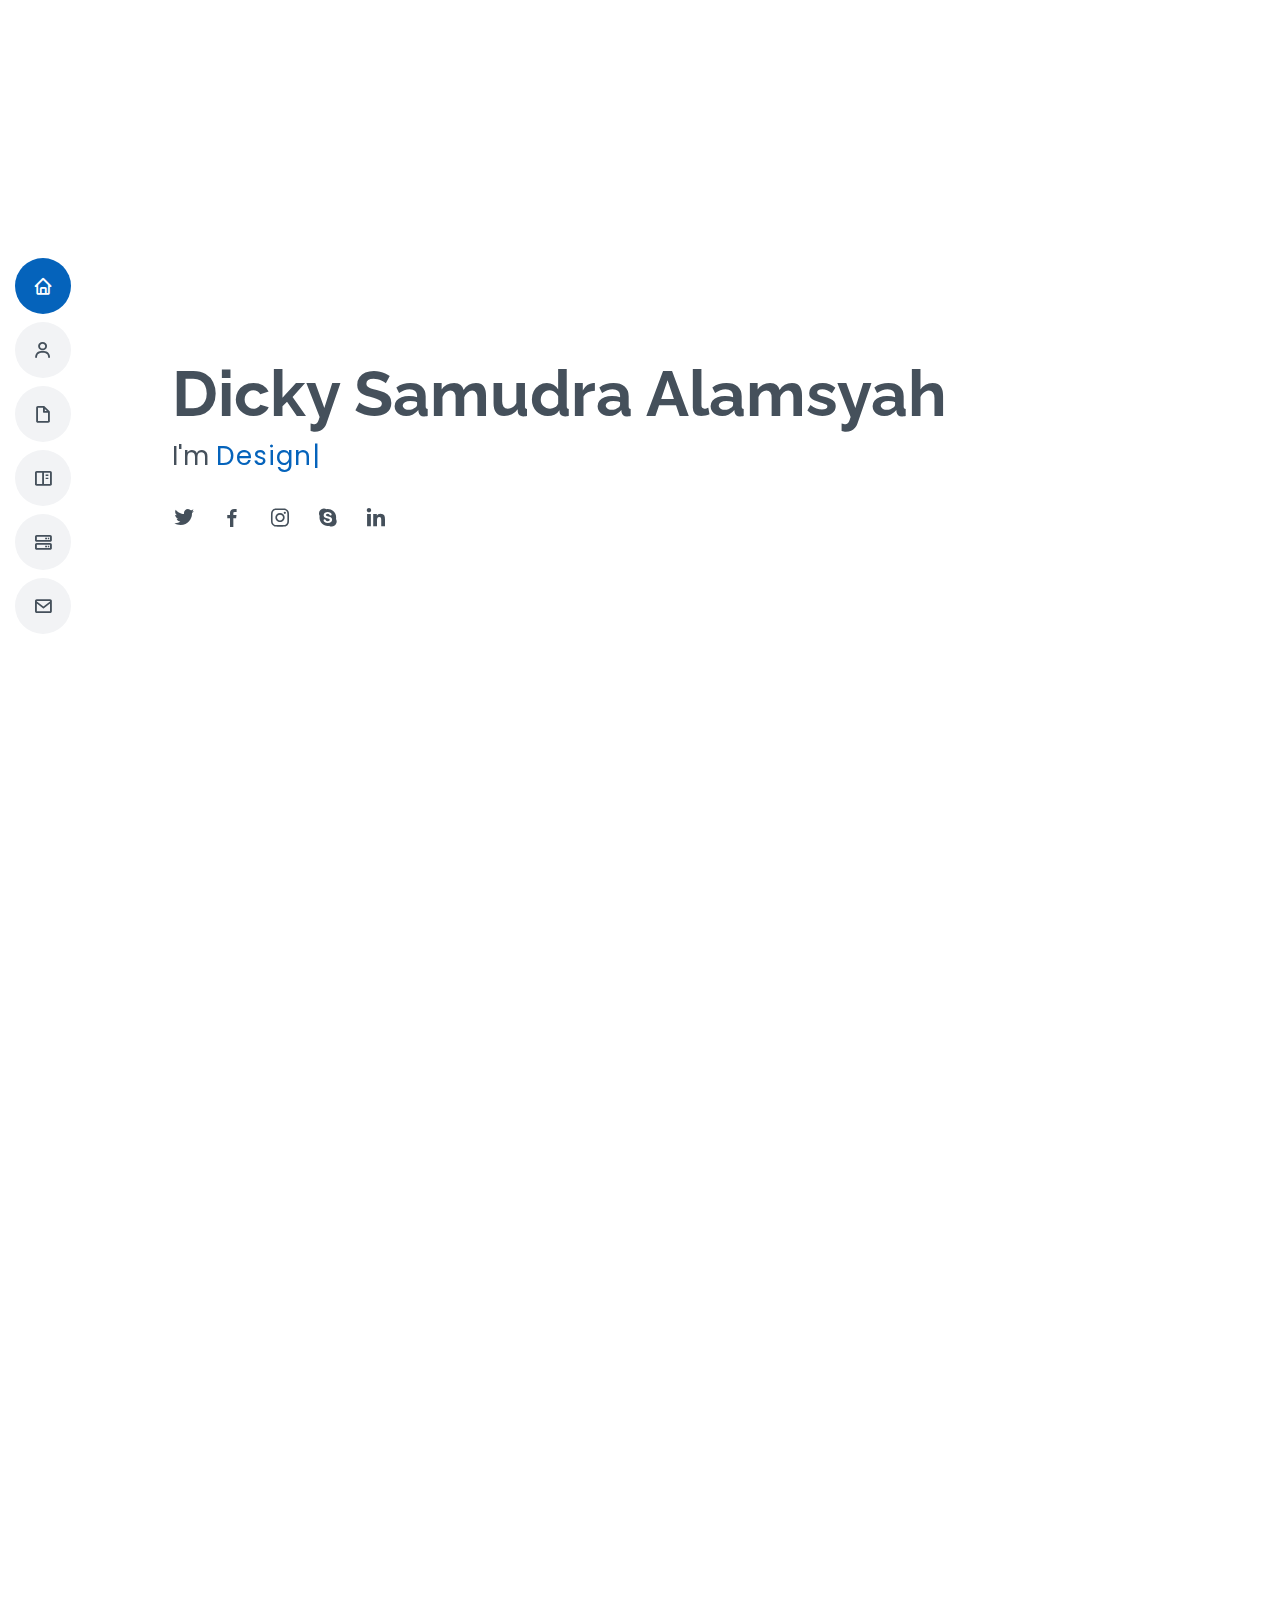
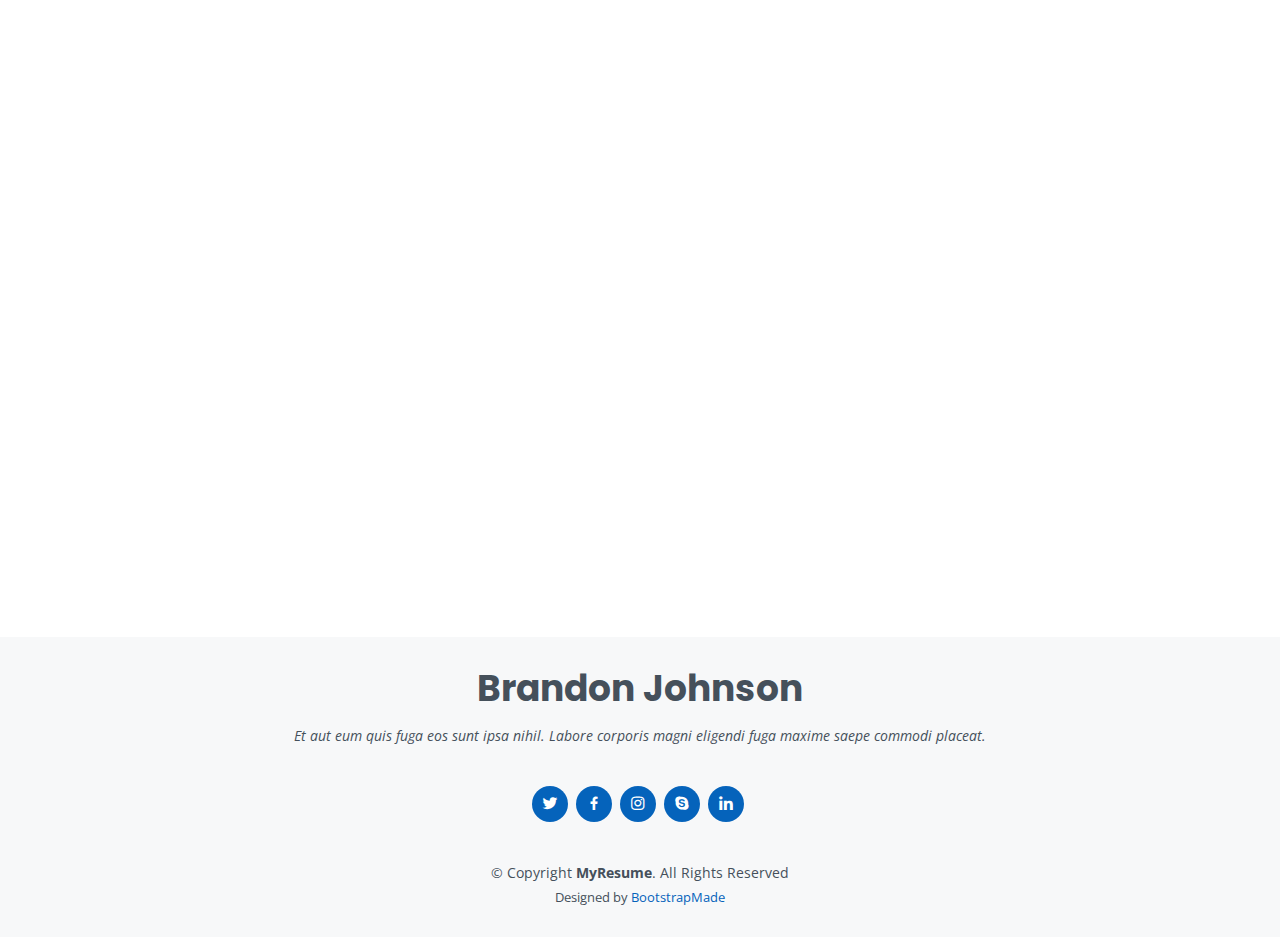
==== index.html @ 2ac0c07c "test deploy" ====
<!DOCTYPE html>
<html lang="en">

<head>
  <meta charset="utf-8">
  <meta content="width=device-width, initial-scale=1.0" name="viewport">

  <title>MyResume Bootstrap Template - Index</title>
  <meta content="" name="description">
  <meta content="" name="keywords">

  <!-- Favicons -->
  <link href="assets/img/favicon.png" rel="icon">
  <link href="assets/img/apple-touch-icon.png" rel="apple-touch-icon">

  <!-- Google Fonts -->
  <link href="https://fonts.googleapis.com/css?family=Open+Sans:300,300i,400,400i,600,600i,700,700i|Raleway:300,300i,400,400i,500,500i,600,600i,700,700i|Poppins:300,300i,400,400i,500,500i,600,600i,700,700i" rel="stylesheet">

  <!-- Vendor CSS Files -->
  <link href="assets/vendor/aos/aos.css" rel="stylesheet">
  <link href="assets/vendor/bootstrap/css/bootstrap.min.css" rel="stylesheet">
  <link href="assets/vendor/bootstrap-icons/bootstrap-icons.css" rel="stylesheet">
  <link href="assets/vendor/boxicons/css/boxicons.min.css" rel="stylesheet">
  <link href="assets/vendor/glightbox/css/glightbox.min.css" rel="stylesheet">
  <link href="assets/vendor/swiper/swiper-bundle.min.css" rel="stylesheet">

  <!-- Template Main CSS File -->
  <link href="assets/css/style.css" rel="stylesheet">

  <!-- =======================================================
  * Template Name: MyResume
  * Template URL: https://bootstrapmade.com/free-html-bootstrap-template-my-resume/
  * Updated: Mar 17 2024 with Bootstrap v5.3.3
  * Author: BootstrapMade.com
  * License: https://bootstrapmade.com/license/
  ======================================================== -->
</head>

<body>

  <!-- ======= Mobile nav toggle button ======= -->
  <!-- <button type="button" class="mobile-nav-toggle d-xl-none"><i class="bi bi-list mobile-nav-toggle"></i></button> -->
  <i class="bi bi-list mobile-nav-toggle d-lg-none"></i>
  <!-- ======= Header ======= -->
  <header id="header" class="d-flex flex-column justify-content-center">

    <nav id="navbar" class="navbar nav-menu">
      <ul>
        <li><a href="#hero" class="nav-link scrollto active"><i class="bx bx-home"></i> <span>Home</span></a></li>
        <li><a href="#about" class="nav-link scrollto"><i class="bx bx-user"></i> <span>About</span></a></li>
        <li><a href="#resume" class="nav-link scrollto"><i class="bx bx-file-blank"></i> <span>Resume</span></a></li>
        <li><a href="#portfolio" class="nav-link scrollto"><i class="bx bx-book-content"></i> <span>Portfolio</span></a></li>
        <li><a href="#services" class="nav-link scrollto"><i class="bx bx-server"></i> <span>Services</span></a></li>
        <li><a href="#contact" class="nav-link scrollto"><i class="bx bx-envelope"></i> <span>Contact</span></a></li>
      </ul>
    </nav><!-- .nav-menu -->

  </header><!-- End Header -->

  <!-- ======= Hero Section ======= -->
  <section id="hero" class="d-flex flex-column justify-content-center">
    <div class="container" data-aos="zoom-in" data-aos-delay="100">
      <h1>Dicky Samudra Alamsyah</h1>
      <p>I'm <span class="typed" data-typed-items="Designer, Developer, Freelancer"></span></p>
      <div class="social-links">
        <a href="#" class="twitter"><i class="bx bxl-twitter"></i></a>
        <a href="#" class="facebook"><i class="bx bxl-facebook"></i></a>
        <a href="#" class="instagram"><i class="bx bxl-instagram"></i></a>
        <a href="#" class="google-plus"><i class="bx bxl-skype"></i></a>
        <a href="#" class="linkedin"><i class="bx bxl-linkedin"></i></a>
      </div>
    </div>
  </section><!-- End Hero -->

  <main id="main">

    <!-- ======= About Section ======= -->
    <section id="about" class="about">
      <div class="container" data-aos="fade-up">

        <div class="section-title">
          <h2>About</h2>
          <p>Saya adalah seorang web developer. Banyak keahlian yang saya kuasai. </p>
        </div>

        <div class="row">
          <div class="col-lg-4">
            <img src="assets/img/profile-img.jpg" class="img-fluid" alt="">
          </div>
          <div class="col-lg-8 pt-4 pt-lg-0 content">
            <h3>UI/UX Designer &amp; Web Developer.</h3>
            <p class="fst-italic">
              Lorem ipsum dolor sit amet, consectetur adipiscing elit, sed do eiusmod tempor incididunt ut labore et dolore
              magna aliqua.
            </p>
            <div class="row">
              <div class="col-lg-6">
                <ul>
                  <li><i class="bi bi-chevron-right"></i> <strong>Birthday:</strong> <span>1 May 1995</span></li>
                  <li><i class="bi bi-chevron-right"></i> <strong>Website:</strong> <span>www.example.com</span></li>
                  <li><i class="bi bi-chevron-right"></i> <strong>Phone:</strong> <span>+123 456 7890</span></li>
                  <li><i class="bi bi-chevron-right"></i> <strong>City:</strong> <span>New York, USA</span></li>
                </ul>
              </div>
              <div class="col-lg-6">
                <ul>
                  <li><i class="bi bi-chevron-right"></i> <strong>Age:</strong> <span>30</span></li>
                  <li><i class="bi bi-chevron-right"></i> <strong>Degree:</strong> <span>Master</span></li>
                  <li><i class="bi bi-chevron-right"></i> <strong>PhEmailone:</strong> <span>email@example.com</span></li>
                  <li><i class="bi bi-chevron-right"></i> <strong>Freelance:</strong> <span>Available</span></li>
                </ul>
              </div>
            </div>
            <p>
              Officiis eligendi itaque labore et dolorum mollitia officiis optio vero. Quisquam sunt adipisci omnis et ut. Nulla accusantium dolor incidunt officia tempore. Et eius omnis.
              Cupiditate ut dicta maxime officiis quidem quia. Sed et consectetur qui quia repellendus itaque neque. Aliquid amet quidem ut quaerat cupiditate. Ab et eum qui repellendus omnis culpa magni laudantium dolores.
            </p>
          </div>
        </div>

      </div>
    </section><!-- End About Section -->

    <!-- ======= Facts Section ======= -->
    <section id="facts" class="facts">
      <div class="container" data-aos="fade-up">

        <div class="section-title">
          <h2>Facts</h2>
          <p>Magnam dolores commodi suscipit. Necessitatibus eius consequatur ex aliquid fuga eum quidem. Sit sint consectetur velit. Quisquam quos quisquam cupiditate. Et nemo qui impedit suscipit alias ea. Quia fugiat sit in iste officiis commodi quidem hic quas.</p>
        </div>

        <div class="row">

          <div class="col-lg-3 col-md-6">
            <div class="count-box">
              <i class="bi bi-emoji-smile"></i>
              <span data-purecounter-start="0" data-purecounter-end="232" data-purecounter-duration="1" class="purecounter"></span>
              <p>Happy Clients</p>
            </div>
          </div>

          <div class="col-lg-3 col-md-6 mt-5 mt-md-0">
            <div class="count-box">
              <i class="bi bi-journal-richtext"></i>
              <span data-purecounter-start="0" data-purecounter-end="521" data-purecounter-duration="1" class="purecounter"></span>
              <p>Projects</p>
            </div>
          </div>

          <div class="col-lg-3 col-md-6 mt-5 mt-lg-0">
            <div class="count-box">
              <i class="bi bi-headset"></i>
              <span data-purecounter-start="0" data-purecounter-end="1463" data-purecounter-duration="1" class="purecounter"></span>
              <p>Hours Of Support</p>
            </div>
          </div>

          <div class="col-lg-3 col-md-6 mt-5 mt-lg-0">
            <div class="count-box">
              <i class="bi bi-award"></i>
              <span data-purecounter-start="0" data-purecounter-end="25" data-purecounter-duration="1" class="purecounter"></span>
              <p>Awards</p>
            </div>
          </div>

        </div>

      </div>
    </section><!-- End Facts Section -->

    <!-- ======= Skills Section ======= -->
    <section id="skills" class="skills section-bg">
      <div class="container" data-aos="fade-up">

        <div class="section-title">
          <h2>Skills</h2>
          <p>Magnam dolores commodi suscipit. Necessitatibus eius consequatur ex aliquid fuga eum quidem. Sit sint consectetur velit. Quisquam quos quisquam cupiditate. Et nemo qui impedit suscipit alias ea. Quia fugiat sit in iste officiis commodi quidem hic quas.</p>
        </div>

        <div class="row skills-content">

          <div class="col-lg-6">

            <div class="progress">
              <span class="skill">HTML <i class="val">100%</i></span>
              <div class="progress-bar-wrap">
                <div class="progress-bar" role="progressbar" aria-valuenow="100" aria-valuemin="0" aria-valuemax="100"></div>
              </div>
            </div>

            <div class="progress">
              <span class="skill">CSS <i class="val">90%</i></span>
              <div class="progress-bar-wrap">
                <div class="progress-bar" role="progressbar" aria-valuenow="90" aria-valuemin="0" aria-valuemax="100"></div>
              </div>
            </div>

            <div class="progress">
              <span class="skill">JavaScript <i class="val">75%</i></span>
              <div class="progress-bar-wrap">
                <div class="progress-bar" role="progressbar" aria-valuenow="75" aria-valuemin="0" aria-valuemax="100"></div>
              </div>
            </div>

          </div>

          <div class="col-lg-6">

            <div class="progress">
              <span class="skill">PHP <i class="val">80%</i></span>
              <div class="progress-bar-wrap">
                <div class="progress-bar" role="progressbar" aria-valuenow="80" aria-valuemin="0" aria-valuemax="100"></div>
              </div>
            </div>

            <div class="progress">
              <span class="skill">WordPress/CMS <i class="val">90%</i></span>
              <div class="progress-bar-wrap">
                <div class="progress-bar" role="progressbar" aria-valuenow="90" aria-valuemin="0" aria-valuemax="100"></div>
              </div>
            </div>

            <div class="progress">
              <span class="skill">Photoshop <i class="val">55%</i></span>
              <div class="progress-bar-wrap">
                <div class="progress-bar" role="progressbar" aria-valuenow="55" aria-valuemin="0" aria-valuemax="100"></div>
              </div>
            </div>

          </div>

        </div>

      </div>
    </section><!-- End Skills Section -->

    <!-- ======= Resume Section ======= -->
    <section id="resume" class="resume">
      <div class="container" data-aos="fade-up">

        <div class="section-title">
          <h2>Resume</h2>
          <p>Magnam dolores commodi suscipit. Necessitatibus eius consequatur ex aliquid fuga eum quidem. Sit sint consectetur velit. Quisquam quos quisquam cupiditate. Et nemo qui impedit suscipit alias ea. Quia fugiat sit in iste officiis commodi quidem hic quas.</p>
        </div>

        <div class="row">
          <div class="col-lg-6">
            <h3 class="resume-title">Sumary</h3>
            <div class="resume-item pb-0">
              <h4>Brandon Johnson</h4>
              <p><em>Innovative and deadline-driven Graphic Designer with 3+ years of experience designing and developing user-centered digital/print marketing material from initial concept to final, polished deliverable.</em></p>
              <ul>
                <li>Portland par 127,Orlando, FL</li>
                <li>(123) 456-7891</li>
                <li>alice.barkley@example.com</li>
              </ul>
            </div>

            <h3 class="resume-title">Education</h3>
            <div class="resume-item">
              <h4>Master of Fine Arts &amp; Graphic Design</h4>
              <h5>2015 - 2016</h5>
              <p><em>Rochester Institute of Technology, Rochester, NY</em></p>
              <p>Qui deserunt veniam. Et sed aliquam labore tempore sed quisquam iusto autem sit. Ea vero voluptatum qui ut dignissimos deleniti nerada porti sand markend</p>
            </div>
            <div class="resume-item">
              <h4>Bachelor of Fine Arts &amp; Graphic Design</h4>
              <h5>2010 - 2014</h5>
              <p><em>Rochester Institute of Technology, Rochester, NY</em></p>
              <p>Quia nobis sequi est occaecati aut. Repudiandae et iusto quae reiciendis et quis Eius vel ratione eius unde vitae rerum voluptates asperiores voluptatem Earum molestiae consequatur neque etlon sader mart dila</p>
            </div>
          </div>
          <div class="col-lg-6">
            <h3 class="resume-title">Professional Experience</h3>
            <div class="resume-item">
              <h4>Senior graphic design specialist</h4>
              <h5>2019 - Present</h5>
              <p><em>Experion, New York, NY </em></p>
              <ul>
                <li>Lead in the design, development, and implementation of the graphic, layout, and production communication materials</li>
                <li>Delegate tasks to the 7 members of the design team and provide counsel on all aspects of the project. </li>
                <li>Supervise the assessment of all graphic materials in order to ensure quality and accuracy of the design</li>
                <li>Oversee the efficient use of production project budgets ranging from $2,000 - $25,000</li>
              </ul>
            </div>
            <div class="resume-item">
              <h4>Graphic design specialist</h4>
              <h5>2017 - 2018</h5>
              <p><em>Stepping Stone Advertising, New York, NY</em></p>
              <ul>
                <li>Developed numerous marketing programs (logos, brochures,infographics, presentations, and advertisements).</li>
                <li>Managed up to 5 projects or tasks at a given time while under pressure</li>
                <li>Recommended and consulted with clients on the most appropriate graphic design</li>
                <li>Created 4+ design presentations and proposals a month for clients and account managers</li>
              </ul>
            </div>
          </div>
        </div>

      </div>
    </section><!-- End Resume Section -->

    <!-- ======= Portfolio Section ======= -->
    <section id="portfolio" class="portfolio section-bg">
      <div class="container" data-aos="fade-up">

        <div class="section-title">
          <h2>Portfolio</h2>
          <p>Magnam dolores commodi suscipit. Necessitatibus eius consequatur ex aliquid fuga eum quidem. Sit sint consectetur velit. Quisquam quos quisquam cupiditate. Et nemo qui impedit suscipit alias ea. Quia fugiat sit in iste officiis commodi quidem hic quas.</p>
        </div>

        <div class="row">
          <div class="col-lg-12 d-flex justify-content-center" data-aos="fade-up" data-aos-delay="100">
            <ul id="portfolio-flters">
              <li data-filter="*" class="filter-active">All</li>
              <li data-filter=".filter-app">App</li>
              <li data-filter=".filter-card">Card</li>
              <li data-filter=".filter-web">Web</li>
            </ul>
          </div>
        </div>

        <div class="row portfolio-container" data-aos="fade-up" data-aos-delay="200">

          <div class="col-lg-4 col-md-6 portfolio-item filter-app">
            <div class="portfolio-wrap">
              <img src="assets/img/portfolio/portfolio-1.jpg" class="img-fluid" alt="">
              <div class="portfolio-info">
                <h4>App 1</h4>
                <p>App</p>
                <div class="portfolio-links">
                  <a href="assets/img/portfolio/portfolio-1.jpg" data-gallery="portfolioGallery" class="portfolio-lightbox" title="App 1"><i class="bx bx-plus"></i></a>
                  <a href="portfolio-details.html" class="portfolio-details-lightbox" data-glightbox="type: external" title="Portfolio Details"><i class="bx bx-link"></i></a>
                </div>
              </div>
            </div>
          </div>

          <div class="col-lg-4 col-md-6 portfolio-item filter-web">
            <div class="portfolio-wrap">
              <img src="assets/img/portfolio/portfolio-2.jpg" class="img-fluid" alt="">
              <div class="portfolio-info">
                <h4>Web 3</h4>
                <p>Web</p>
                <div class="portfolio-links">
                  <a href="assets/img/portfolio/portfolio-2.jpg" data-gallery="portfolioGallery" class="portfolio-lightbox" title="Web 3"><i class="bx bx-plus"></i></a>
                  <a href="portfolio-details.html" class="portfolio-details-lightbox" data-glightbox="type: external" title="Portfolio Details"><i class="bx bx-link"></i></a>
                </div>
              </div>
            </div>
          </div>

          <div class="col-lg-4 col-md-6 portfolio-item filter-app">
            <div class="portfolio-wrap">
              <img src="assets/img/portfolio/portfolio-3.jpg" class="img-fluid" alt="">
              <div class="portfolio-info">
                <h4>App 2</h4>
                <p>App</p>
                <div class="portfolio-links">
                  <a href="assets/img/portfolio/portfolio-3.jpg" data-gallery="portfolioGallery" class="portfolio-lightbox" title="App 2"><i class="bx bx-plus"></i></a>
                  <a href="portfolio-details.html" class="portfolio-details-lightbox" data-glightbox="type: external" title="Portfolio Details"><i class="bx bx-link"></i></a>
                </div>
              </div>
            </div>
          </div>

          <div class="col-lg-4 col-md-6 portfolio-item filter-card">
            <div class="portfolio-wrap">
              <img src="assets/img/portfolio/portfolio-4.jpg" class="img-fluid" alt="">
              <div class="portfolio-info">
                <h4>Card 2</h4>
                <p>Card</p>
                <div class="portfolio-links">
                  <a href="assets/img/portfolio/portfolio-4.jpg" data-gallery="portfolioGallery" class="portfolio-lightbox" title="Card 2"><i class="bx bx-plus"></i></a>
                  <a href="portfolio-details.html" class="portfolio-details-lightbox" data-glightbox="type: external" title="Portfolio Details"><i class="bx bx-link"></i></a>
                </div>
              </div>
            </div>
          </div>

          <div class="col-lg-4 col-md-6 portfolio-item filter-web">
            <div class="portfolio-wrap">
              <img src="assets/img/portfolio/portfolio-5.jpg" class="img-fluid" alt="">
              <div class="portfolio-info">
                <h4>Web 2</h4>
                <p>Web</p>
                <div class="portfolio-links">
                  <a href="assets/img/portfolio/portfolio-5.jpg" data-gallery="portfolioGallery" class="portfolio-lightbox" title="Web 2"><i class="bx bx-plus"></i></a>
                  <a href="portfolio-details.html" class="portfolio-details-lightbox" data-glightbox="type: external" title="Portfolio Details"><i class="bx bx-link"></i></a>
                </div>
              </div>
            </div>
          </div>

          <div class="col-lg-4 col-md-6 portfolio-item filter-app">
            <div class="portfolio-wrap">
              <img src="assets/img/portfolio/portfolio-6.jpg" class="img-fluid" alt="">
              <div class="portfolio-info">
                <h4>App 3</h4>
                <p>App</p>
                <div class="portfolio-links">
                  <a href="assets/img/portfolio/portfolio-6.jpg" data-gallery="portfolioGallery" class="portfolio-lightbox" title="App 3"><i class="bx bx-plus"></i></a>
                  <a href="portfolio-details.html" class="portfolio-details-lightbox" data-glightbox="type: external" title="Portfolio Details"><i class="bx bx-link"></i></a>
                </div>
              </div>
            </div>
          </div>

          <div class="col-lg-4 col-md-6 portfolio-item filter-card">
            <div class="portfolio-wrap">
              <img src="assets/img/portfolio/portfolio-7.jpg" class="img-fluid" alt="">
              <div class="portfolio-info">
                <h4>Card 1</h4>
                <p>Card</p>
                <div class="portfolio-links">
                  <a href="assets/img/portfolio/portfolio-7.jpg" data-gallery="portfolioGallery" class="portfolio-lightbox" title="Card 1"><i class="bx bx-plus"></i></a>
                  <a href="portfolio-details.html" class="portfolio-details-lightbox" data-glightbox="type: external" title="Portfolio Details"><i class="bx bx-link"></i></a>
                </div>
              </div>
            </div>
          </div>

          <div class="col-lg-4 col-md-6 portfolio-item filter-card">
            <div class="portfolio-wrap">
              <img src="assets/img/portfolio/portfolio-8.jpg" class="img-fluid" alt="">
              <div class="portfolio-info">
                <h4>Card 3</h4>
                <p>Card</p>
                <div class="portfolio-links">
                  <a href="assets/img/portfolio/portfolio-8.jpg" data-gallery="portfolioGallery" class="portfolio-lightbox" title="Card 3"><i class="bx bx-plus"></i></a>
                  <a href="portfolio-details.html" class="portfolio-details-lightbox" data-glightbox="type: external" title="Portfolio Details"><i class="bx bx-link"></i></a>
                </div>
              </div>
            </div>
          </div>

          <div class="col-lg-4 col-md-6 portfolio-item filter-web">
            <div class="portfolio-wrap">
              <img src="assets/img/portfolio/portfolio-9.jpg" class="img-fluid" alt="">
              <div class="portfolio-info">
                <h4>Web 3</h4>
                <p>Web</p>
                <div class="portfolio-links">
                  <a href="assets/img/portfolio/portfolio-9.jpg" data-gallery="portfolioGallery" class="portfolio-lightbox" title="Web 3"><i class="bx bx-plus"></i></a>
                  <a href="portfolio-details.html" class="portfolio-details-lightbox" data-glightbox="type: external" title="Portfolio Details"><i class="bx bx-link"></i></a>
                </div>
              </div>
            </div>
          </div>

        </div>

      </div>
    </section><!-- End Portfolio Section -->

    <!-- ======= Services Section ======= -->
    <section id="services" class="services">
      <div class="container" data-aos="fade-up">

        <div class="section-title">
          <h2>Services</h2>
          <p>Magnam dolores commodi suscipit. Necessitatibus eius consequatur ex aliquid fuga eum quidem. Sit sint consectetur velit. Quisquam quos quisquam cupiditate. Et nemo qui impedit suscipit alias ea. Quia fugiat sit in iste officiis commodi quidem hic quas.</p>
        </div>

        <div class="row">

          <div class="col-lg-4 col-md-6 d-flex align-items-stretch" data-aos="zoom-in" data-aos-delay="100">
            <div class="icon-box iconbox-blue">
              <div class="icon">
                <svg width="100" height="100" viewBox="0 0 600 600" xmlns="http://www.w3.org/2000/svg">
                  <path stroke="none" stroke-width="0" fill="#f5f5f5" d="M300,521.0016835830174C376.1290562159157,517.8887921683347,466.0731472004068,529.7835943286574,510.70327084640275,468.03025145048787C554.3714126377745,407.6079735673963,508.03601936045806,328.9844924480964,491.2728898941984,256.3432110539036C474.5976632858925,184.082847569629,479.9380746630129,96.60480741107993,416.23090153303,58.64404602377083C348.86323505073057,18.502131276798302,261.93793281208167,40.57373210992963,193.5410806939664,78.93577620505333C130.42746243093433,114.334589627462,98.30271207620316,179.96522072025542,76.75703585869454,249.04625023123273C51.97151888228291,328.5150500222984,13.704378332031375,421.85034740162234,66.52175969318436,486.19268352777647C119.04800174914682,550.1803526380478,217.28368757567262,524.383925680826,300,521.0016835830174"></path>
                </svg>
                <i class="bx bxl-dribbble"></i>
              </div>
              <h4><a href="">Lorem Ipsum</a></h4>
              <p>Voluptatum deleniti atque corrupti quos dolores et quas molestias excepturi</p>
            </div>
          </div>

          <div class="col-lg-4 col-md-6 d-flex align-items-stretch mt-4 mt-md-0" data-aos="zoom-in" data-aos-delay="200">
            <div class="icon-box iconbox-orange ">
              <div class="icon">
                <svg width="100" height="100" viewBox="0 0 600 600" xmlns="http://www.w3.org/2000/svg">
                  <path stroke="none" stroke-width="0" fill="#f5f5f5" d="M300,582.0697525312426C382.5290701553225,586.8405444964366,449.9789794690241,525.3245884688669,502.5850820975895,461.55621195738473C556.606425686781,396.0723002908107,615.8543463187945,314.28637112970534,586.6730223649479,234.56875336149918C558.9533121215079,158.8439757836574,454.9685369536778,164.00468322053177,381.49747125262974,130.76875717737553C312.15926192815925,99.40240125094834,248.97055460311594,18.661163978235184,179.8680185752513,50.54337015887873C110.5421016452524,82.52863877960104,119.82277516462835,180.83849132639028,109.12597500060166,256.43424936330496C100.08760227029461,320.3096726198365,92.17705696193138,384.0621239912766,124.79988738764834,439.7174275375508C164.83382741302287,508.01625554203684,220.96474134820875,577.5009287672846,300,582.0697525312426"></path>
                </svg>
                <i class="bx bx-file"></i>
              </div>
              <h4><a href="">Sed Perspiciatis</a></h4>
              <p>Duis aute irure dolor in reprehenderit in voluptate velit esse cillum dolore</p>
            </div>
          </div>

          <div class="col-lg-4 col-md-6 d-flex align-items-stretch mt-4 mt-lg-0" data-aos="zoom-in" data-aos-delay="300">
            <div class="icon-box iconbox-pink">
              <div class="icon">
                <svg width="100" height="100" viewBox="0 0 600 600" xmlns="http://www.w3.org/2000/svg">
                  <path stroke="none" stroke-width="0" fill="#f5f5f5" d="M300,541.5067337569781C382.14930387511276,545.0595476570109,479.8736841581634,548.3450877840088,526.4010558755058,480.5488172755941C571.5218469581645,414.80211281144784,517.5187510058486,332.0715597781072,496.52539010469104,255.14436215662573C477.37192572678356,184.95920475031193,473.57363656557914,105.61284051026155,413.0603344069578,65.22779650032875C343.27470386102294,18.654635553484475,251.2091493199835,5.337323636656869,175.0934190732945,40.62881213300186C97.87086631185822,76.43348514350839,51.98124368387456,156.15599469081315,36.44837278890362,239.84606092416172C21.716077023791087,319.22268207091537,43.775223500013084,401.1760424656574,96.891909868211,461.97329694683043C147.22146801428983,519.5804099606455,223.5754009179313,538.201503339737,300,541.5067337569781"></path>
                </svg>
                <i class="bx bx-tachometer"></i>
              </div>
              <h4><a href="">Magni Dolores</a></h4>
              <p>Excepteur sint occaecat cupidatat non proident, sunt in culpa qui officia</p>
            </div>
          </div>

          <div class="col-lg-4 col-md-6 d-flex align-items-stretch mt-4" data-aos="zoom-in" data-aos-delay="100">
            <div class="icon-box iconbox-yellow">
              <div class="icon">
                <svg width="100" height="100" viewBox="0 0 600 600" xmlns="http://www.w3.org/2000/svg">
                  <path stroke="none" stroke-width="0" fill="#f5f5f5" d="M300,503.46388370962813C374.79870501325706,506.71871716319447,464.8034551963731,527.1746412648533,510.4981551193396,467.86667711651364C555.9287308511215,408.9015244558933,512.6030010748507,327.5744911775523,490.211057578863,256.5855673507754C471.097692560561,195.9906835881958,447.69079081568157,138.11976852964426,395.19560036434837,102.3242989838813C329.3053358748298,57.3949838291264,248.02791733380457,8.279543830951368,175.87071277845988,42.242879143198664C103.41431057327972,76.34704239035025,93.79494320519305,170.9812938413882,81.28167332365135,250.07896920659033C70.17666984294237,320.27484674793965,64.84698225790005,396.69656628748305,111.28512138212992,450.4950937839243C156.20124167950087,502.5303643271138,231.32542653798444,500.4755392045468,300,503.46388370962813"></path>
                </svg>
                <i class="bx bx-layer"></i>
              </div>
              <h4><a href="">Nemo Enim</a></h4>
              <p>At vero eos et accusamus et iusto odio dignissimos ducimus qui blanditiis</p>
            </div>
          </div>

          <div class="col-lg-4 col-md-6 d-flex align-items-stretch mt-4" data-aos="zoom-in" data-aos-delay="200">
            <div class="icon-box iconbox-red">
              <div class="icon">
                <svg width="100" height="100" viewBox="0 0 600 600" xmlns="http://www.w3.org/2000/svg">
                  <path stroke="none" stroke-width="0" fill="#f5f5f5" d="M300,532.3542879108572C369.38199826031484,532.3153073249985,429.10787420159085,491.63046689027357,474.5244479745417,439.17860296908856C522.8885846962883,383.3225815378663,569.1668002868075,314.3205725914397,550.7432151929288,242.7694973846089C532.6665558377875,172.5657663291529,456.2379748765914,142.6223662098291,390.3689995646985,112.34683881706744C326.66090330228417,83.06452184765237,258.84405631176094,53.51806209861945,193.32584062364296,78.48882559362697C121.61183558270385,105.82097193414197,62.805066853699245,167.19869350419734,48.57481801355237,242.6138429142374C34.843463184063346,315.3850353017275,76.69343916112496,383.4422959591041,125.22947124332185,439.3748458443577C170.7312796277747,491.8107796887764,230.57421082200815,532.3932930995766,300,532.3542879108572"></path>
                </svg>
                <i class="bx bx-slideshow"></i>
              </div>
              <h4><a href="">Dele Cardo</a></h4>
              <p>Quis consequatur saepe eligendi voluptatem consequatur dolor consequuntur</p>
            </div>
          </div>

          <div class="col-lg-4 col-md-6 d-flex align-items-stretch mt-4" data-aos="zoom-in" data-aos-delay="300">
            <div class="icon-box iconbox-teal">
              <div class="icon">
                <svg width="100" height="100" viewBox="0 0 600 600" xmlns="http://www.w3.org/2000/svg">
                  <path stroke="none" stroke-width="0" fill="#f5f5f5" d="M300,566.797414625762C385.7384707136149,576.1784315230908,478.7894351017131,552.8928747891023,531.9192734346935,484.94944893311C584.6109503024035,417.5663521118492,582.489472248146,322.67544863468447,553.9536738515405,242.03673114598146C529.1557734026468,171.96086150256528,465.24506316201064,127.66468636344209,395.9583748389544,100.7403814666027C334.2173773831606,76.7482773500951,269.4350130405921,84.62216499799875,207.1952322260088,107.2889140133804C132.92018162631612,134.33871894543012,41.79353780512637,160.00259165414826,22.644507872594943,236.69541883565114C3.319112789854554,314.0945973066697,72.72355303640163,379.243833228382,124.04198916343866,440.3218312028393C172.9286146004772,498.5055451809895,224.45579914871206,558.5317968840102,300,566.797414625762"></path>
                </svg>
                <i class="bx bx-arch"></i>
              </div>
              <h4><a href="">Divera Don</a></h4>
              <p>Modi nostrum vel laborum. Porro fugit error sit minus sapiente sit aspernatur</p>
            </div>
          </div>

        </div>

      </div>
    </section><!-- End Services Section -->

    <!-- ======= Testimonials Section ======= -->
    <section id="testimonials" class="testimonials section-bg">
      <div class="container" data-aos="fade-up">

        <div class="section-title">
          <h2>Testimonials</h2>
        </div>

        <div class="testimonials-slider swiper" data-aos="fade-up" data-aos-delay="100">
          <div class="swiper-wrapper">

            <div class="swiper-slide">
              <div class="testimonial-item">
                <img src="assets/img/testimonials/testimonials-1.jpg" class="testimonial-img" alt="">
                <h3>Saul Goodman</h3>
                <h4>Ceo &amp; Founder</h4>
                <p>
                  <i class="bx bxs-quote-alt-left quote-icon-left"></i>
                  Proin iaculis purus consequat sem cure digni ssim donec porttitora entum suscipit rhoncus. Accusantium quam, ultricies eget id, aliquam eget nibh et. Maecen aliquam, risus at semper.
                  <i class="bx bxs-quote-alt-right quote-icon-right"></i>
                </p>
              </div>
            </div><!-- End testimonial item -->

            <div class="swiper-slide">
              <div class="testimonial-item">
                <img src="assets/img/testimonials/testimonials-2.jpg" class="testimonial-img" alt="">
                <h3>Sara Wilsson</h3>
                <h4>Designer</h4>
                <p>
                  <i class="bx bxs-quote-alt-left quote-icon-left"></i>
                  Export tempor illum tamen malis malis eram quae irure esse labore quem cillum quid cillum eram malis quorum velit fore eram velit sunt aliqua noster fugiat irure amet legam anim culpa.
                  <i class="bx bxs-quote-alt-right quote-icon-right"></i>
                </p>
              </div>
            </div><!-- End testimonial item -->

            <div class="swiper-slide">
              <div class="testimonial-item">
                <img src="assets/img/testimonials/testimonials-3.jpg" class="testimonial-img" alt="">
                <h3>Jena Karlis</h3>
                <h4>Store Owner</h4>
                <p>
                  <i class="bx bxs-quote-alt-left quote-icon-left"></i>
                  Enim nisi quem export duis labore cillum quae magna enim sint quorum nulla quem veniam duis minim tempor labore quem eram duis noster aute amet eram fore quis sint minim.
                  <i class="bx bxs-quote-alt-right quote-icon-right"></i>
                </p>
              </div>
            </div><!-- End testimonial item -->

            <div class="swiper-slide">
              <div class="testimonial-item">
                <img src="assets/img/testimonials/testimonials-4.jpg" class="testimonial-img" alt="">
                <h3>Matt Brandon</h3>
                <h4>Freelancer</h4>
                <p>
                  <i class="bx bxs-quote-alt-left quote-icon-left"></i>
                  Fugiat enim eram quae cillum dolore dolor amet nulla culpa multos export minim fugiat minim velit minim dolor enim duis veniam ipsum anim magna sunt elit fore quem dolore labore illum veniam.
                  <i class="bx bxs-quote-alt-right quote-icon-right"></i>
                </p>
              </div>
            </div><!-- End testimonial item -->

            <div class="swiper-slide">
              <div class="testimonial-item">
                <img src="assets/img/testimonials/testimonials-5.jpg" class="testimonial-img" alt="">
                <h3>John Larson</h3>
                <h4>Entrepreneur</h4>
                <p>
                  <i class="bx bxs-quote-alt-left quote-icon-left"></i>
                  Quis quorum aliqua sint quem legam fore sunt eram irure aliqua veniam tempor noster veniam enim culpa labore duis sunt culpa nulla illum cillum fugiat legam esse veniam culpa fore nisi cillum quid.
                  <i class="bx bxs-quote-alt-right quote-icon-right"></i>
                </p>
              </div>
            </div><!-- End testimonial item -->

          </div>
          <div class="swiper-pagination"></div>
        </div>

      </div>
    </section><!-- End Testimonials Section -->

    <!-- ======= Contact Section ======= -->
    <section id="contact" class="contact">
      <div class="container" data-aos="fade-up">

        <div class="section-title">
          <h2>Contact</h2>
        </div>

        <div class="row mt-1">

          <div class="col-lg-4">
            <div class="info">
              <div class="address">
                <i class="bi bi-geo-alt"></i>
                <h4>Location:</h4>
                <p>A108 Adam Street, New York, NY 535022</p>
              </div>

              <div class="email">
                <i class="bi bi-envelope"></i>
                <h4>Email:</h4>
                <p>info@example.com</p>
              </div>

              <div class="phone">
                <i class="bi bi-phone"></i>
                <h4>Call:</h4>
                <p>+1 5589 55488 55s</p>
              </div>

            </div>

          </div>

          <div class="col-lg-8 mt-5 mt-lg-0">

            <form action="forms/contact.php" method="post" role="form" class="php-email-form">
              <div class="row">
                <div class="col-md-6 form-group">
                  <input type="text" name="name" class="form-control" id="name" placeholder="Your Name" required>
                </div>
                <div class="col-md-6 form-group mt-3 mt-md-0">
                  <input type="email" class="form-control" name="email" id="email" placeholder="Your Email" required>
                </div>
              </div>
              <div class="form-group mt-3">
                <input type="text" class="form-control" name="subject" id="subject" placeholder="Subject" required>
              </div>
              <div class="form-group mt-3">
                <textarea class="form-control" name="message" rows="5" placeholder="Message" required></textarea>
              </div>
              <div class="my-3">
                <div class="loading">Loading</div>
                <div class="error-message"></div>
                <div class="sent-message">Your message has been sent. Thank you!</div>
              </div>
              <div class="text-center"><button type="submit">Send Message</button></div>
            </form>

          </div>

        </div>

      </div>
    </section><!-- End Contact Section -->

  </main><!-- End #main -->

  <!-- ======= Footer ======= -->
  <footer id="footer">
    <div class="container">
      <h3>Brandon Johnson</h3>
      <p>Et aut eum quis fuga eos sunt ipsa nihil. Labore corporis magni eligendi fuga maxime saepe commodi placeat.</p>
      <div class="social-links">
        <a href="#" class="twitter"><i class="bx bxl-twitter"></i></a>
        <a href="#" class="facebook"><i class="bx bxl-facebook"></i></a>
        <a href="#" class="instagram"><i class="bx bxl-instagram"></i></a>
        <a href="#" class="google-plus"><i class="bx bxl-skype"></i></a>
        <a href="#" class="linkedin"><i class="bx bxl-linkedin"></i></a>
      </div>
      <div class="copyright">
        &copy; Copyright <strong><span>MyResume</span></strong>. All Rights Reserved
      </div>
      <div class="credits">
        <!-- All the links in the footer should remain intact. -->
        <!-- You can delete the links only if you purchased the pro version. -->
        <!-- Licensing information: [license-url] -->
        <!-- Purchase the pro version with working PHP/AJAX contact form: https://bootstrapmade.com/free-html-bootstrap-template-my-resume/ -->
        Designed by <a href="https://bootstrapmade.com/">BootstrapMade</a>
      </div>
    </div>
  </footer><!-- End Footer -->

  <div id="preloader"></div>
  <a href="#" class="back-to-top d-flex align-items-center justify-content-center"><i class="bi bi-arrow-up-short"></i></a>

  <!-- Vendor JS Files -->
  <script src="assets/vendor/purecounter/purecounter_vanilla.js"></script>
  <script src="assets/vendor/aos/aos.js"></script>
  <script src="assets/vendor/bootstrap/js/bootstrap.bundle.min.js"></script>
  <script src="assets/vendor/glightbox/js/glightbox.min.js"></script>
  <script src="assets/vendor/isotope-layout/isotope.pkgd.min.js"></script>
  <script src="assets/vendor/swiper/swiper-bundle.min.js"></script>
  <script src="assets/vendor/typed.js/typed.umd.js"></script>
  <script src="assets/vendor/waypoints/noframework.waypoints.js"></script>
  <script src="assets/vendor/php-email-form/validate.js"></script>

  <!-- Template Main JS File -->
  <script src="assets/js/main.js"></script>

</body>

</html>
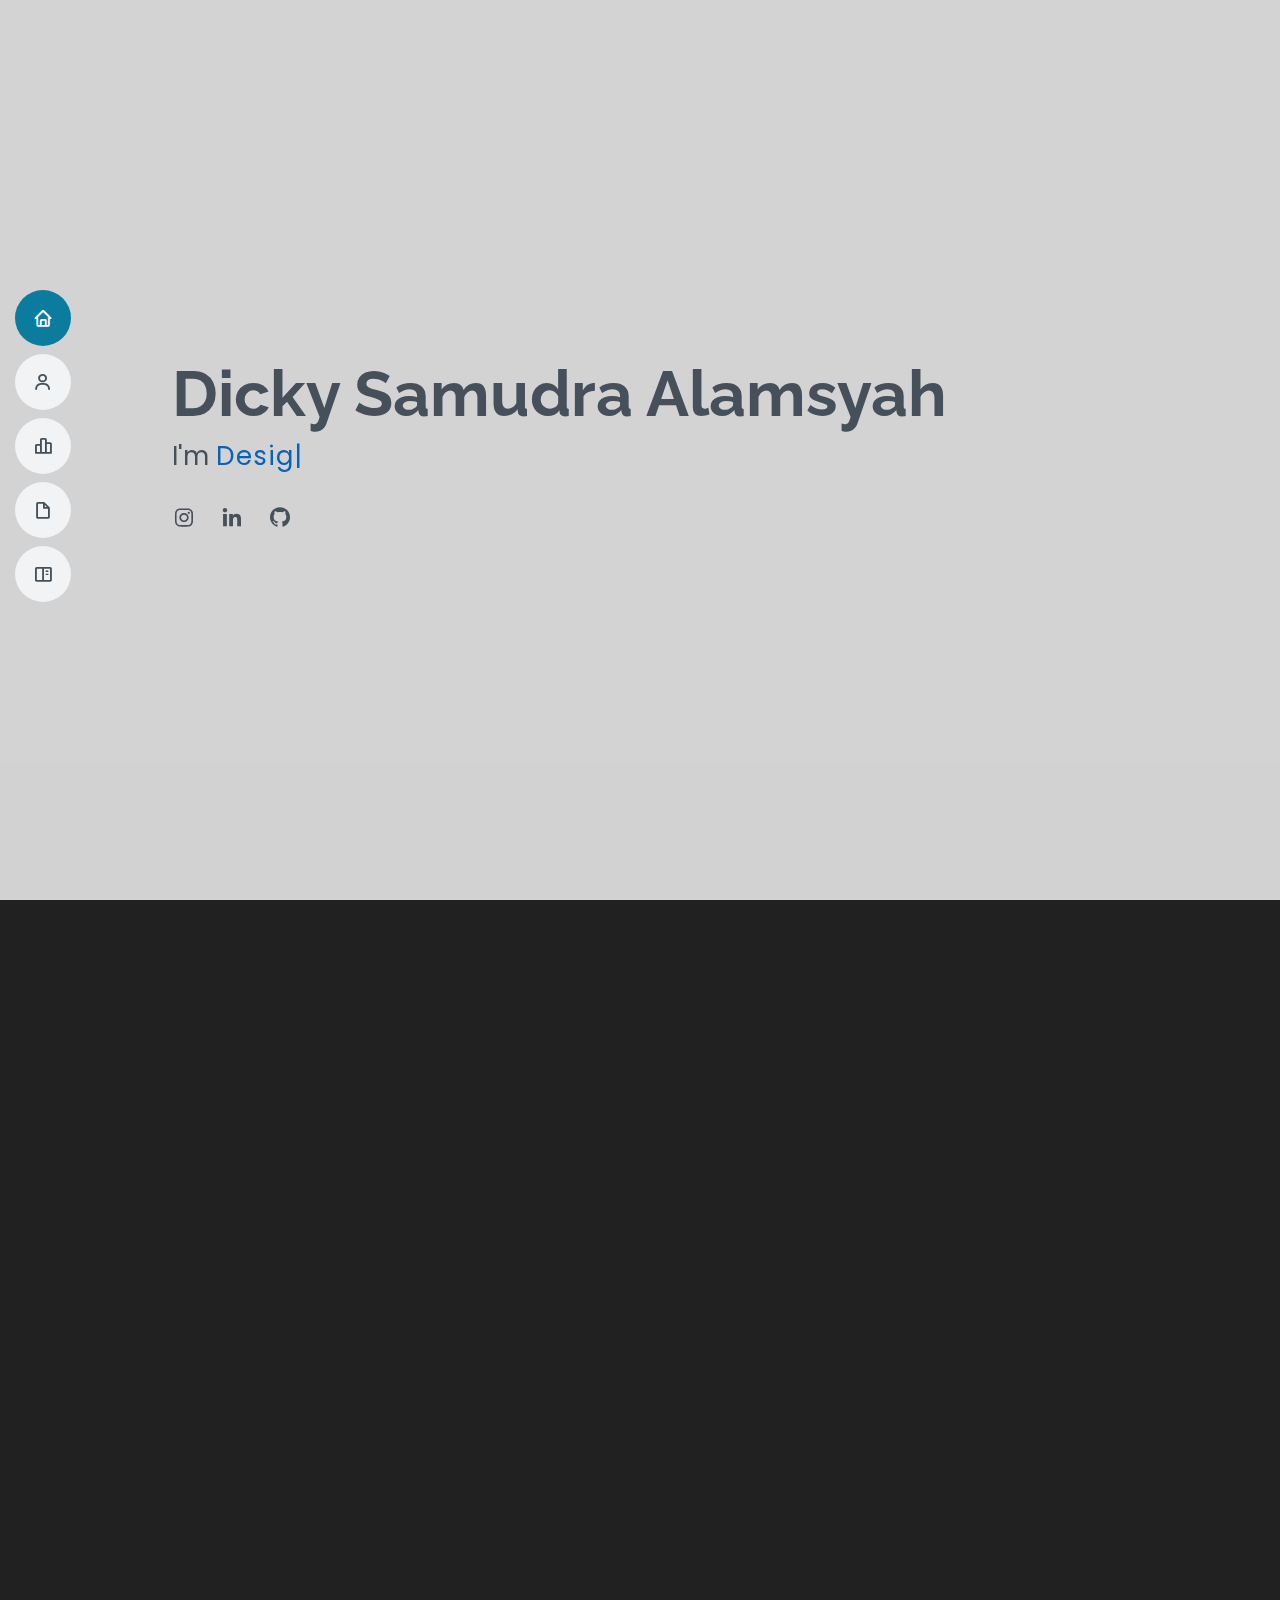
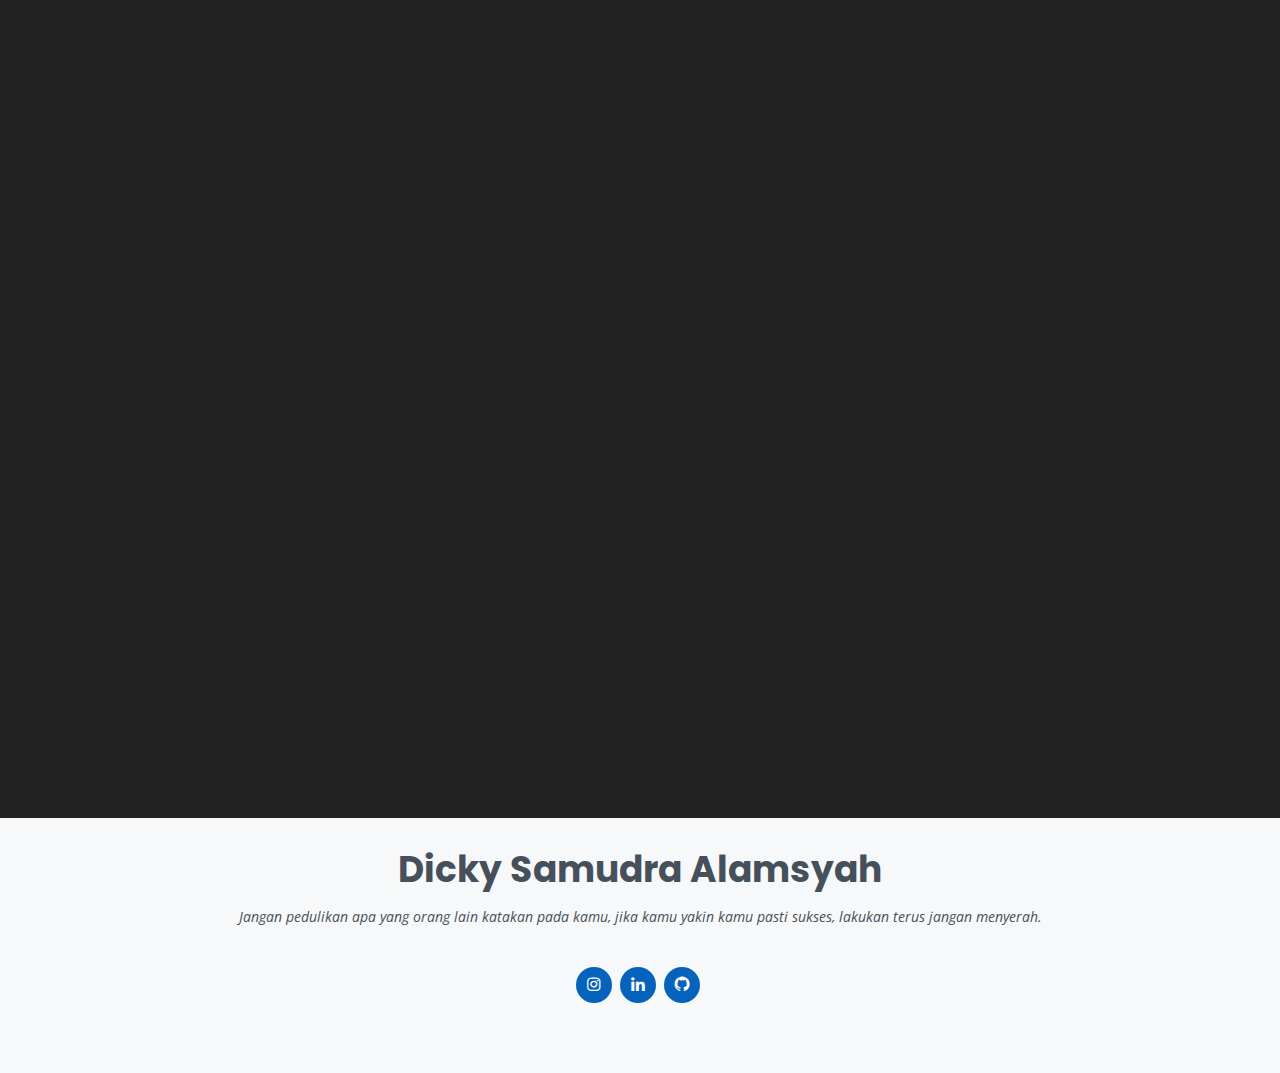
==== commit 633935a9: "update portofolio" ====
--- a/index.html
+++ b/index.html
@@ -5,729 +5,293 @@
   <meta charset="utf-8">
   <meta content="width=device-width, initial-scale=1.0" name="viewport">
 
-  <title>MyResume Bootstrap Template - Index</title>
+  <title>Dicky Samudra Alamsyah</title>
   <meta content="" name="description">
   <meta content="" name="keywords">
-
-  <!-- Favicons -->
-  <link href="assets/img/favicon.png" rel="icon">
+  
   <link href="assets/img/apple-touch-icon.png" rel="apple-touch-icon">
-
-  <!-- Google Fonts -->
-  <link href="https://fonts.googleapis.com/css?family=Open+Sans:300,300i,400,400i,600,600i,700,700i|Raleway:300,300i,400,400i,500,500i,600,600i,700,700i|Poppins:300,300i,400,400i,500,500i,600,600i,700,700i" rel="stylesheet">
-
-  <!-- Vendor CSS Files -->
+  <link href="https://fonts.googleapis.com/css?family=Open+Sans:300,300i,400,400i,600,600i,700,700i|Raleway:300,300i,400,400i,500,500i,600,600i,700,700i|Poppins:300,300i,400,400i,500,500i,600,600i,700,700i" rel="stylesheet">  
   <link href="assets/vendor/aos/aos.css" rel="stylesheet">
   <link href="assets/vendor/bootstrap/css/bootstrap.min.css" rel="stylesheet">
   <link href="assets/vendor/bootstrap-icons/bootstrap-icons.css" rel="stylesheet">
   <link href="assets/vendor/boxicons/css/boxicons.min.css" rel="stylesheet">
   <link href="assets/vendor/glightbox/css/glightbox.min.css" rel="stylesheet">
   <link href="assets/vendor/swiper/swiper-bundle.min.css" rel="stylesheet">
-
-  <!-- Template Main CSS File -->
   <link href="assets/css/style.css" rel="stylesheet">
 
-  <!-- =======================================================
-  * Template Name: MyResume
-  * Template URL: https://bootstrapmade.com/free-html-bootstrap-template-my-resume/
-  * Updated: Mar 17 2024 with Bootstrap v5.3.3
-  * Author: BootstrapMade.com
-  * License: https://bootstrapmade.com/license/
-  ======================================================== -->
 </head>
 
 <body>
-
-  <!-- ======= Mobile nav toggle button ======= -->
-  <!-- <button type="button" class="mobile-nav-toggle d-xl-none"><i class="bi bi-list mobile-nav-toggle"></i></button> -->
-  <i class="bi bi-list mobile-nav-toggle d-lg-none"></i>
-  <!-- ======= Header ======= -->
+  <i class="bi bi-list mobile-nav-toggle d-lg-none"></i>  
   <header id="header" class="d-flex flex-column justify-content-center">
-
     <nav id="navbar" class="navbar nav-menu">
       <ul>
         <li><a href="#hero" class="nav-link scrollto active"><i class="bx bx-home"></i> <span>Home</span></a></li>
-        <li><a href="#about" class="nav-link scrollto"><i class="bx bx-user"></i> <span>About</span></a></li>
-        <li><a href="#resume" class="nav-link scrollto"><i class="bx bx-file-blank"></i> <span>Resume</span></a></li>
-        <li><a href="#portfolio" class="nav-link scrollto"><i class="bx bx-book-content"></i> <span>Portfolio</span></a></li>
-        <li><a href="#services" class="nav-link scrollto"><i class="bx bx-server"></i> <span>Services</span></a></li>
-        <li><a href="#contact" class="nav-link scrollto"><i class="bx bx-envelope"></i> <span>Contact</span></a></li>
+        <li><a href="#about" class="nav-link scrollto"><i class="bx bx-user"></i> <span>Tentang</span></a></li>
+        <li><a href="#skills" class="nav-link scrollto"><i class='bx bx-bar-chart-alt-2'></i> <span>Skill</span></a></li>
+        <li><a href="#resume" class="nav-link scrollto"><i class="bx bx-file-blank"></i> <span>Karir</span></a></li>
+        <li><a href="#portfolio" class="nav-link scrollto"><i class="bx bx-book-content"></i> <span>Portfolio</span></a></li>        
       </ul>
-    </nav><!-- .nav-menu -->
-
-  </header><!-- End Header -->
-
-  <!-- ======= Hero Section ======= -->
+    </nav>
+  </header>
   <section id="hero" class="d-flex flex-column justify-content-center">
     <div class="container" data-aos="zoom-in" data-aos-delay="100">
       <h1>Dicky Samudra Alamsyah</h1>
       <p>I'm <span class="typed" data-typed-items="Designer, Developer, Freelancer"></span></p>
-      <div class="social-links">
-        <a href="#" class="twitter"><i class="bx bxl-twitter"></i></a>
-        <a href="#" class="facebook"><i class="bx bxl-facebook"></i></a>
-        <a href="#" class="instagram"><i class="bx bxl-instagram"></i></a>
-        <a href="#" class="google-plus"><i class="bx bxl-skype"></i></a>
+      <div class="social-links">                
+        <a href="#" class="instagram"><i class="bx bxl-instagram"></i></a>        
         <a href="#" class="linkedin"><i class="bx bxl-linkedin"></i></a>
+        <a href="#" class="twitter"><i class='bx bxl-github' ></i></a>
       </div>
     </div>
-  </section><!-- End Hero -->
-
+  </section>
   <main id="main">
-
-    <!-- ======= About Section ======= -->
     <section id="about" class="about">
       <div class="container" data-aos="fade-up">
-
         <div class="section-title">
           <h2>About</h2>
-          <p>Saya adalah seorang web developer. Banyak keahlian yang saya kuasai. </p>
-        </div>
-
+          <p>Haii, Kenalkan saya seorang web developer. Banyak hal yang saya kuasai disini seperti pembuatan website, andorid dan juga aplikasi GUI pada 
+            Java. Saya menyukai beberapa bahasa pemrograman yaiu python dan juga ada beberapa bahasa yang saya kuasai seperti Php dan Java.
+          </p>
+        </div>
         <div class="row">
           <div class="col-lg-4">
-            <img src="assets/img/profile-img.jpg" class="img-fluid" alt="">
-          </div>
-          <div class="col-lg-8 pt-4 pt-lg-0 content">
-            <h3>UI/UX Designer &amp; Web Developer.</h3>
+            <img src="assets/img/s.jpg" style="border-radius: 10px;" class="img-fluid" alt="">
+          </div>
+          <div class="col-lg-8 pt-4 pt-lg-0 mt-5 content">
+            <h3>Web Developer.</h3>
             <p class="fst-italic">
-              Lorem ipsum dolor sit amet, consectetur adipiscing elit, sed do eiusmod tempor incididunt ut labore et dolore
-              magna aliqua.
+              Berikut adalah biografi tentang saya:
             </p>
             <div class="row">
               <div class="col-lg-6">
                 <ul>
-                  <li><i class="bi bi-chevron-right"></i> <strong>Birthday:</strong> <span>1 May 1995</span></li>
-                  <li><i class="bi bi-chevron-right"></i> <strong>Website:</strong> <span>www.example.com</span></li>
-                  <li><i class="bi bi-chevron-right"></i> <strong>Phone:</strong> <span>+123 456 7890</span></li>
-                  <li><i class="bi bi-chevron-right"></i> <strong>City:</strong> <span>New York, USA</span></li>
+                  <li><i class="bi bi-chevron-right"></i> <strong>Lahir:</strong> <span>09 November 2001</span></li>                  
+                  <li><i class="bi bi-chevron-right"></i> <strong>No.Hp:</strong> <span>085936619325</span></li>
+                  <li><i class="bi bi-chevron-right"></i> <strong>Tempat tinggal:</strong> <span>Kota Malang</span></li>
                 </ul>
               </div>
               <div class="col-lg-6">
                 <ul>
-                  <li><i class="bi bi-chevron-right"></i> <strong>Age:</strong> <span>30</span></li>
-                  <li><i class="bi bi-chevron-right"></i> <strong>Degree:</strong> <span>Master</span></li>
-                  <li><i class="bi bi-chevron-right"></i> <strong>PhEmailone:</strong> <span>email@example.com</span></li>
-                  <li><i class="bi bi-chevron-right"></i> <strong>Freelance:</strong> <span>Available</span></li>
+                  <li><i class="bi bi-chevron-right"></i> <strong>Umur:</strong> <span>22</span></li>                  
+                  <li><i class="bi bi-chevron-right"></i> <strong>Email:</strong> <span>dickyalamsyah0901@gmail.com</span></li>                  
                 </ul>
               </div>
             </div>
             <p>
-              Officiis eligendi itaque labore et dolorum mollitia officiis optio vero. Quisquam sunt adipisci omnis et ut. Nulla accusantium dolor incidunt officia tempore. Et eius omnis.
-              Cupiditate ut dicta maxime officiis quidem quia. Sed et consectetur qui quia repellendus itaque neque. Aliquid amet quidem ut quaerat cupiditate. Ab et eum qui repellendus omnis culpa magni laudantium dolores.
+              <!-- Officiis eligendi itaque labore et dolorum mollitia officiis optio vero. Quisquam sunt adipisci omnis et ut. Nulla accusantium dolor incidunt officia tempore. Et eius omnis.
+              Cupiditate ut dicta maxime officiis quidem quia. Sed et consectetur qui quia repellendus itaque neque. Aliquid amet quidem ut quaerat cupiditate. Ab et eum qui repellendus omnis culpa magni laudantium dolores. -->
             </p>
           </div>
         </div>
-
-      </div>
-    </section><!-- End About Section -->
-
-    <!-- ======= Facts Section ======= -->
-    <section id="facts" class="facts">
-      <div class="container" data-aos="fade-up">
-
-        <div class="section-title">
-          <h2>Facts</h2>
-          <p>Magnam dolores commodi suscipit. Necessitatibus eius consequatur ex aliquid fuga eum quidem. Sit sint consectetur velit. Quisquam quos quisquam cupiditate. Et nemo qui impedit suscipit alias ea. Quia fugiat sit in iste officiis commodi quidem hic quas.</p>
-        </div>
-
-        <div class="row">
-
-          <div class="col-lg-3 col-md-6">
-            <div class="count-box">
-              <i class="bi bi-emoji-smile"></i>
-              <span data-purecounter-start="0" data-purecounter-end="232" data-purecounter-duration="1" class="purecounter"></span>
-              <p>Happy Clients</p>
-            </div>
-          </div>
-
-          <div class="col-lg-3 col-md-6 mt-5 mt-md-0">
-            <div class="count-box">
-              <i class="bi bi-journal-richtext"></i>
-              <span data-purecounter-start="0" data-purecounter-end="521" data-purecounter-duration="1" class="purecounter"></span>
-              <p>Projects</p>
-            </div>
-          </div>
-
-          <div class="col-lg-3 col-md-6 mt-5 mt-lg-0">
-            <div class="count-box">
-              <i class="bi bi-headset"></i>
-              <span data-purecounter-start="0" data-purecounter-end="1463" data-purecounter-duration="1" class="purecounter"></span>
-              <p>Hours Of Support</p>
-            </div>
-          </div>
-
-          <div class="col-lg-3 col-md-6 mt-5 mt-lg-0">
-            <div class="count-box">
-              <i class="bi bi-award"></i>
-              <span data-purecounter-start="0" data-purecounter-end="25" data-purecounter-duration="1" class="purecounter"></span>
-              <p>Awards</p>
-            </div>
-          </div>
-
-        </div>
-
-      </div>
-    </section><!-- End Facts Section -->
-
-    <!-- ======= Skills Section ======= -->
+      </div>
+    </section>
     <section id="skills" class="skills section-bg">
       <div class="container" data-aos="fade-up">
-
         <div class="section-title">
-          <h2>Skills</h2>
-          <p>Magnam dolores commodi suscipit. Necessitatibus eius consequatur ex aliquid fuga eum quidem. Sit sint consectetur velit. Quisquam quos quisquam cupiditate. Et nemo qui impedit suscipit alias ea. Quia fugiat sit in iste officiis commodi quidem hic quas.</p>
-        </div>
-
+          <h2>Skills</h2>          
+        </div>
         <div class="row skills-content">
-
           <div class="col-lg-6">
-
             <div class="progress">
               <span class="skill">HTML <i class="val">100%</i></span>
               <div class="progress-bar-wrap">
                 <div class="progress-bar" role="progressbar" aria-valuenow="100" aria-valuemin="0" aria-valuemax="100"></div>
               </div>
             </div>
-
-            <div class="progress">
-              <span class="skill">CSS <i class="val">90%</i></span>
+            <div class="progress">
+              <span class="skill">CSS <i class="val">80%</i></span>
+              <div class="progress-bar-wrap">
+                <div class="progress-bar" role="progressbar" aria-valuenow="80" aria-valuemin="0" aria-valuemax="100"></div>
+              </div>
+            </div>
+            <div class="progress">
+              <span class="skill">JavaScript <i class="val">55%</i></span>
+              <div class="progress-bar-wrap">
+                <div class="progress-bar" role="progressbar" aria-valuenow="55" aria-valuemin="0" aria-valuemax="100"></div>
+              </div>
+            </div>
+          </div>
+          <div class="col-lg-6">
+            <div class="progress">
+              <span class="skill">PHP <i class="val">80%</i></span>
+              <div class="progress-bar-wrap">
+                <div class="progress-bar" role="progressbar" aria-valuenow="80" aria-valuemin="0" aria-valuemax="100"></div>
+              </div>
+            </div>
+            <div class="progress">
+              <span class="skill">WordPress/CMS <i class="val">90%</i></span>
               <div class="progress-bar-wrap">
                 <div class="progress-bar" role="progressbar" aria-valuenow="90" aria-valuemin="0" aria-valuemax="100"></div>
               </div>
             </div>
-
-            <div class="progress">
-              <span class="skill">JavaScript <i class="val">75%</i></span>
-              <div class="progress-bar-wrap">
-                <div class="progress-bar" role="progressbar" aria-valuenow="75" aria-valuemin="0" aria-valuemax="100"></div>
-              </div>
-            </div>
-
-          </div>
-
-          <div class="col-lg-6">
-
-            <div class="progress">
-              <span class="skill">PHP <i class="val">80%</i></span>
-              <div class="progress-bar-wrap">
-                <div class="progress-bar" role="progressbar" aria-valuenow="80" aria-valuemin="0" aria-valuemax="100"></div>
-              </div>
-            </div>
-
-            <div class="progress">
-              <span class="skill">WordPress/CMS <i class="val">90%</i></span>
-              <div class="progress-bar-wrap">
-                <div class="progress-bar" role="progressbar" aria-valuenow="90" aria-valuemin="0" aria-valuemax="100"></div>
-              </div>
-            </div>
-
-            <div class="progress">
-              <span class="skill">Photoshop <i class="val">55%</i></span>
-              <div class="progress-bar-wrap">
-                <div class="progress-bar" role="progressbar" aria-valuenow="55" aria-valuemin="0" aria-valuemax="100"></div>
-              </div>
-            </div>
-
-          </div>
-
-        </div>
-
-      </div>
-    </section><!-- End Skills Section -->
-
-    <!-- ======= Resume Section ======= -->
+            <div class="progress">
+              <span class="skill">Python <i class="val">70%</i></span>
+              <div class="progress-bar-wrap">
+                <div class="progress-bar" role="progressbar" aria-valuenow="70" aria-valuemin="0" aria-valuemax="100"></div>
+              </div>
+            </div>
+          </div>
+        </div>
+      </div>
+    </section>
     <section id="resume" class="resume">
       <div class="container" data-aos="fade-up">
-
         <div class="section-title">
-          <h2>Resume</h2>
-          <p>Magnam dolores commodi suscipit. Necessitatibus eius consequatur ex aliquid fuga eum quidem. Sit sint consectetur velit. Quisquam quos quisquam cupiditate. Et nemo qui impedit suscipit alias ea. Quia fugiat sit in iste officiis commodi quidem hic quas.</p>
-        </div>
-
+          <h2>Resume</h2>          
+        </div>
         <div class="row">
           <div class="col-lg-6">
-            <h3 class="resume-title">Sumary</h3>
+            <h3 class="resume-title">Tentang</h3>
             <div class="resume-item pb-0">
-              <h4>Brandon Johnson</h4>
-              <p><em>Innovative and deadline-driven Graphic Designer with 3+ years of experience designing and developing user-centered digital/print marketing material from initial concept to final, polished deliverable.</em></p>
-              <ul>
-                <li>Portland par 127,Orlando, FL</li>
-                <li>(123) 456-7891</li>
-                <li>alice.barkley@example.com</li>
-              </ul>
-            </div>
-
-            <h3 class="resume-title">Education</h3>
-            <div class="resume-item">
-              <h4>Master of Fine Arts &amp; Graphic Design</h4>
-              <h5>2015 - 2016</h5>
-              <p><em>Rochester Institute of Technology, Rochester, NY</em></p>
-              <p>Qui deserunt veniam. Et sed aliquam labore tempore sed quisquam iusto autem sit. Ea vero voluptatum qui ut dignissimos deleniti nerada porti sand markend</p>
-            </div>
-            <div class="resume-item">
-              <h4>Bachelor of Fine Arts &amp; Graphic Design</h4>
-              <h5>2010 - 2014</h5>
-              <p><em>Rochester Institute of Technology, Rochester, NY</em></p>
-              <p>Quia nobis sequi est occaecati aut. Repudiandae et iusto quae reiciendis et quis Eius vel ratione eius unde vitae rerum voluptates asperiores voluptatem Earum molestiae consequatur neque etlon sader mart dila</p>
+              <h4>Dicky Samudra Alamsyah</h4>
+              <p><em>Seorang web developer selama 1 tahun lebih. Memiliki keahlian khusus dalam membuat website dan android</em></p>
+              <ul>
+                <li>Kota Malang, Indonesia</li>
+                <li>085936619325</li>
+                <li>dickyalamsyah0901@gmail.com</li>
+              </ul>
+            </div>
+
+            <h3 class="resume-title">Pendidikan</h3>
+            <div class="resume-item">
+              <h4>SMK NEGERI 4 MALANG</h4>
+              <h5>2017 - 2020</h5>
+              <p><em>Rekayasa Perangkat Lunak</em></p>
+              <p>Sekolah menengah kejuruan di kota malang. Masuk di jurusan Rekayasa Perangkat Lunak yang mempelajari pembuatan software atau perogram komputer
+                ataupun andorid.
+              </p>
+            </div>
+            <div class="resume-item">
+              <h4>UNIVERSTITAS NEGERI 4 MALANG</h4>
+              <h5>2022 - Ongoing</h5>
+              <p><em>S1 Pendidikan Bahasa Jerman</em></p>
+              <p>Universitas yang terkenal akan Jurusan pendidikannya. Salah satu jurusan yang saya ambil yaitu pendidikan bahasa jerman yang berfokus di pendidikan untuk
+                tenaga pengajar di lingkungan pendidikan.
+              </p>
             </div>
           </div>
           <div class="col-lg-6">
-            <h3 class="resume-title">Professional Experience</h3>
-            <div class="resume-item">
-              <h4>Senior graphic design specialist</h4>
-              <h5>2019 - Present</h5>
-              <p><em>Experion, New York, NY </em></p>
-              <ul>
-                <li>Lead in the design, development, and implementation of the graphic, layout, and production communication materials</li>
-                <li>Delegate tasks to the 7 members of the design team and provide counsel on all aspects of the project. </li>
-                <li>Supervise the assessment of all graphic materials in order to ensure quality and accuracy of the design</li>
-                <li>Oversee the efficient use of production project budgets ranging from $2,000 - $25,000</li>
-              </ul>
-            </div>
-            <div class="resume-item">
-              <h4>Graphic design specialist</h4>
-              <h5>2017 - 2018</h5>
-              <p><em>Stepping Stone Advertising, New York, NY</em></p>
-              <ul>
-                <li>Developed numerous marketing programs (logos, brochures,infographics, presentations, and advertisements).</li>
-                <li>Managed up to 5 projects or tasks at a given time while under pressure</li>
-                <li>Recommended and consulted with clients on the most appropriate graphic design</li>
-                <li>Created 4+ design presentations and proposals a month for clients and account managers</li>
-              </ul>
-            </div>
-          </div>
-        </div>
-
-      </div>
-    </section><!-- End Resume Section -->
-
-    <!-- ======= Portfolio Section ======= -->
+            <h3 class="resume-title">Pengalaman Kerja</h3>
+            <div class="resume-item">
+              <h4>Backend Developer</h4>
+              <h5>November 2018 - November 2019</h5>
+              <p><em>PT.AKU PEDULI INDONESIA, Kota Malang, Indonesia </em></p>
+              <ul>
+                <li>Mengimplementasi Tampilan UI dengan menggunakan CSS3 agar mempermudah dalam pengembangan di masa mendatang.</li>
+                <li>Mengatur struktur database sederhana melalui PostgreSql dan memperbaiki agar kemampuan server berjalan dengan lancar.</li>
+                <li>Membuat system pengelolaan untuk mengatur keluaran dan masukan produk perusahaan secara bulan dan tahun.</li>                
+              </ul>
+            </div>
+            <div class="resume-item">
+              <h4>Backend Developer</h4>
+              <h5>Mei 2020 - Januari 2021</h5>
+              <p><em>Sindo Lah PTE.LTD, Kota Batu, Indonesia</em></p>
+              <ul>
+                <li>Membuat System ranking pada seller dalam total penjualan secara live di tampilan buyer maupun seller.</li>
+                <li>Memperbaiki system database antara seller dan buyer untuk mempermudah server dalam mengelola data.</li>
+                <li>Mempelajari woocommerce untuk pengembangan project berikutnya.</li>
+                <li>Mengembangkan tampilan untuk buyer dalam invoice maupun rekapan penjualan bulanan.</li>
+              </ul>
+            </div>
+            <div class="resume-item">
+              <h4>Wordpress Developer</h4>
+              <h5>Oktober 2023 - Januri 2024</h5>
+              <p><em>Projects - Kewirausahaan, Universitas Negeri Malang, Indonesia</em></p>
+              <ul>
+                <li>Mengelola woocommerce melalui wordpress mulai dari login sampai tahap pembayaran.</li>
+                <li>Mengelola dengan plugin dokan untuk fitur multivendor.</li>
+                <li>Mengintegrasikan pembayaran dengan fitur payment gateway di Midtrans indonesia.</li>                
+              </ul>
+            </div>
+            <div class="resume-item">
+              <h4>Full stack developer</h4>
+              <h5>Maret 2024 - Mei 2024</h5>
+              <p><em>Projects - teacherpreneurship, Universitas Negeri Malang, Indonesia</em></p>
+              <ul>
+                <li>Membangun website dengan php dan framework Codeigniter 4.</li>
+                <li>Menerapkan konsep MVC dalam membangun website.</li>
+                <li>Membuat website dengan konsep toko online atau ecommerce mulai dari fitur login sampai pembayaran dan dengan konsep
+                  multivendor.</li>                
+              </ul>
+            </div>
+          </div>
+        </div>
+      </div>
+    </section>
     <section id="portfolio" class="portfolio section-bg">
       <div class="container" data-aos="fade-up">
-
         <div class="section-title">
-          <h2>Portfolio</h2>
-          <p>Magnam dolores commodi suscipit. Necessitatibus eius consequatur ex aliquid fuga eum quidem. Sit sint consectetur velit. Quisquam quos quisquam cupiditate. Et nemo qui impedit suscipit alias ea. Quia fugiat sit in iste officiis commodi quidem hic quas.</p>
-        </div>
-
+          <h2>Portofolio</h2>
+          <!-- <p>Magnam dolores commodi suscipit. Necessitatibus eius consequatur ex aliquid fuga eum quidem. Sit sint consectetur velit. Quisquam quos quisquam cupiditate. Et nemo qui impedit suscipit alias ea. Quia fugiat sit in iste officiis commodi quidem hic quas.</p> -->
+        </div>
         <div class="row">
           <div class="col-lg-12 d-flex justify-content-center" data-aos="fade-up" data-aos-delay="100">
             <ul id="portfolio-flters">
               <li data-filter="*" class="filter-active">All</li>
-              <li data-filter=".filter-app">App</li>
-              <li data-filter=".filter-card">Card</li>
+              <li data-filter=".filter-app">UI/UX</li>
+              <li data-filter=".filter-card">GUI Java</li>
               <li data-filter=".filter-web">Web</li>
             </ul>
           </div>
         </div>
-
         <div class="row portfolio-container" data-aos="fade-up" data-aos-delay="200">
-
-          <div class="col-lg-4 col-md-6 portfolio-item filter-app">
-            <div class="portfolio-wrap">
-              <img src="assets/img/portfolio/portfolio-1.jpg" class="img-fluid" alt="">
-              <div class="portfolio-info">
-                <h4>App 1</h4>
-                <p>App</p>
-                <div class="portfolio-links">
-                  <a href="assets/img/portfolio/portfolio-1.jpg" data-gallery="portfolioGallery" class="portfolio-lightbox" title="App 1"><i class="bx bx-plus"></i></a>
-                  <a href="portfolio-details.html" class="portfolio-details-lightbox" data-glightbox="type: external" title="Portfolio Details"><i class="bx bx-link"></i></a>
-                </div>
-              </div>
-            </div>
-          </div>
-
           <div class="col-lg-4 col-md-6 portfolio-item filter-web">
             <div class="portfolio-wrap">
-              <img src="assets/img/portfolio/portfolio-2.jpg" class="img-fluid" alt="">
+              <img src="assets/img/kedibelde.jpg" class="img-fluid" alt="">
               <div class="portfolio-info">
-                <h4>Web 3</h4>
-                <p>Web</p>
+                <h4>Kedibelde Deutsch</h4>
+                <p>Website</p>
                 <div class="portfolio-links">
-                  <a href="assets/img/portfolio/portfolio-2.jpg" data-gallery="portfolioGallery" class="portfolio-lightbox" title="Web 3"><i class="bx bx-plus"></i></a>
-                  <a href="portfolio-details.html" class="portfolio-details-lightbox" data-glightbox="type: external" title="Portfolio Details"><i class="bx bx-link"></i></a>
+                  <a href="assets/img/kedibelde.jpg" data-gallery="portfolioGallery" class="portfolio-lightbox" title="Web 3"><i class="bx bx-plus"></i></a>
+                  <a href="kedibelde-details.html" class="portfolio-details-lightbox" data-glightbox="type: external" title="Portfolio Details"><i class="bx bx-link"></i></a>
                 </div>
               </div>
             </div>
           </div>
-
-          <div class="col-lg-4 col-md-6 portfolio-item filter-app">
+          <div class="col-lg-4 col-md-6 portfolio-item filter-web">
             <div class="portfolio-wrap">
-              <img src="assets/img/portfolio/portfolio-3.jpg" class="img-fluid" alt="">
+              <img src="assets/img/makers.jpg" class="img-fluid" alt="">
               <div class="portfolio-info">
-                <h4>App 2</h4>
-                <p>App</p>
+                <h4>Makers</h4>
+                <p>Website</p>
                 <div class="portfolio-links">
-                  <a href="assets/img/portfolio/portfolio-3.jpg" data-gallery="portfolioGallery" class="portfolio-lightbox" title="App 2"><i class="bx bx-plus"></i></a>
-                  <a href="portfolio-details.html" class="portfolio-details-lightbox" data-glightbox="type: external" title="Portfolio Details"><i class="bx bx-link"></i></a>
+                  <a href="assets/img/makers.jpg" data-gallery="portfolioGallery" class="portfolio-lightbox" title="Web 3"><i class="bx bx-plus"></i></a>
+                  <a href="makers-details.html" class="portfolio-details-lightbox" data-glightbox="type: external" title="Portfolio Details"><i class="bx bx-link"></i></a>
                 </div>
               </div>
             </div>
-          </div>
-
+          </div> 
           <div class="col-lg-4 col-md-6 portfolio-item filter-card">
             <div class="portfolio-wrap">
-              <img src="assets/img/portfolio/portfolio-4.jpg" class="img-fluid" alt="">
+              <img src="assets/img/NetBeans.jpg" class="img-fluid" alt="">
               <div class="portfolio-info">
-                <h4>Card 2</h4>
-                <p>Card</p>
+                <h4>Pemrograman OOP</h4>
+                <p>Java</p>
                 <div class="portfolio-links">
-                  <a href="assets/img/portfolio/portfolio-4.jpg" data-gallery="portfolioGallery" class="portfolio-lightbox" title="Card 2"><i class="bx bx-plus"></i></a>
-                  <a href="portfolio-details.html" class="portfolio-details-lightbox" data-glightbox="type: external" title="Portfolio Details"><i class="bx bx-link"></i></a>
+                  <a href="assets/img/NetBeans.jpg" data-gallery="portfolioGallery" class="portfolio-lightbox" title="Web 3"><i class="bx bx-plus"></i></a>
+                  <a href="OOP-details.html" class="portfolio-details-lightbox" data-glightbox="type: external" title="Portfolio Details"><i class="bx bx-link"></i></a>
                 </div>
               </div>
             </div>
-          </div>
-
-          <div class="col-lg-4 col-md-6 portfolio-item filter-web">
-            <div class="portfolio-wrap">
-              <img src="assets/img/portfolio/portfolio-5.jpg" class="img-fluid" alt="">
-              <div class="portfolio-info">
-                <h4>Web 2</h4>
-                <p>Web</p>
-                <div class="portfolio-links">
-                  <a href="assets/img/portfolio/portfolio-5.jpg" data-gallery="portfolioGallery" class="portfolio-lightbox" title="Web 2"><i class="bx bx-plus"></i></a>
-                  <a href="portfolio-details.html" class="portfolio-details-lightbox" data-glightbox="type: external" title="Portfolio Details"><i class="bx bx-link"></i></a>
-                </div>
-              </div>
-            </div>
-          </div>
-
-          <div class="col-lg-4 col-md-6 portfolio-item filter-app">
-            <div class="portfolio-wrap">
-              <img src="assets/img/portfolio/portfolio-6.jpg" class="img-fluid" alt="">
-              <div class="portfolio-info">
-                <h4>App 3</h4>
-                <p>App</p>
-                <div class="portfolio-links">
-                  <a href="assets/img/portfolio/portfolio-6.jpg" data-gallery="portfolioGallery" class="portfolio-lightbox" title="App 3"><i class="bx bx-plus"></i></a>
-                  <a href="portfolio-details.html" class="portfolio-details-lightbox" data-glightbox="type: external" title="Portfolio Details"><i class="bx bx-link"></i></a>
-                </div>
-              </div>
-            </div>
-          </div>
-
-          <div class="col-lg-4 col-md-6 portfolio-item filter-card">
-            <div class="portfolio-wrap">
-              <img src="assets/img/portfolio/portfolio-7.jpg" class="img-fluid" alt="">
-              <div class="portfolio-info">
-                <h4>Card 1</h4>
-                <p>Card</p>
-                <div class="portfolio-links">
-                  <a href="assets/img/portfolio/portfolio-7.jpg" data-gallery="portfolioGallery" class="portfolio-lightbox" title="Card 1"><i class="bx bx-plus"></i></a>
-                  <a href="portfolio-details.html" class="portfolio-details-lightbox" data-glightbox="type: external" title="Portfolio Details"><i class="bx bx-link"></i></a>
-                </div>
-              </div>
-            </div>
-          </div>
-
-          <div class="col-lg-4 col-md-6 portfolio-item filter-card">
-            <div class="portfolio-wrap">
-              <img src="assets/img/portfolio/portfolio-8.jpg" class="img-fluid" alt="">
-              <div class="portfolio-info">
-                <h4>Card 3</h4>
-                <p>Card</p>
-                <div class="portfolio-links">
-                  <a href="assets/img/portfolio/portfolio-8.jpg" data-gallery="portfolioGallery" class="portfolio-lightbox" title="Card 3"><i class="bx bx-plus"></i></a>
-                  <a href="portfolio-details.html" class="portfolio-details-lightbox" data-glightbox="type: external" title="Portfolio Details"><i class="bx bx-link"></i></a>
-                </div>
-              </div>
-            </div>
-          </div>
-
-          <div class="col-lg-4 col-md-6 portfolio-item filter-web">
-            <div class="portfolio-wrap">
-              <img src="assets/img/portfolio/portfolio-9.jpg" class="img-fluid" alt="">
-              <div class="portfolio-info">
-                <h4>Web 3</h4>
-                <p>Web</p>
-                <div class="portfolio-links">
-                  <a href="assets/img/portfolio/portfolio-9.jpg" data-gallery="portfolioGallery" class="portfolio-lightbox" title="Web 3"><i class="bx bx-plus"></i></a>
-                  <a href="portfolio-details.html" class="portfolio-details-lightbox" data-glightbox="type: external" title="Portfolio Details"><i class="bx bx-link"></i></a>
-                </div>
-              </div>
-            </div>
-          </div>
-
-        </div>
-
-      </div>
-    </section><!-- End Portfolio Section -->
-
-    <!-- ======= Services Section ======= -->
-    <section id="services" class="services">
-      <div class="container" data-aos="fade-up">
-
-        <div class="section-title">
-          <h2>Services</h2>
-          <p>Magnam dolores commodi suscipit. Necessitatibus eius consequatur ex aliquid fuga eum quidem. Sit sint consectetur velit. Quisquam quos quisquam cupiditate. Et nemo qui impedit suscipit alias ea. Quia fugiat sit in iste officiis commodi quidem hic quas.</p>
-        </div>
-
-        <div class="row">
-
-          <div class="col-lg-4 col-md-6 d-flex align-items-stretch" data-aos="zoom-in" data-aos-delay="100">
-            <div class="icon-box iconbox-blue">
-              <div class="icon">
-                <svg width="100" height="100" viewBox="0 0 600 600" xmlns="http://www.w3.org/2000/svg">
-                  <path stroke="none" stroke-width="0" fill="#f5f5f5" d="M300,521.0016835830174C376.1290562159157,517.8887921683347,466.0731472004068,529.7835943286574,510.70327084640275,468.03025145048787C554.3714126377745,407.6079735673963,508.03601936045806,328.9844924480964,491.2728898941984,256.3432110539036C474.5976632858925,184.082847569629,479.9380746630129,96.60480741107993,416.23090153303,58.64404602377083C348.86323505073057,18.502131276798302,261.93793281208167,40.57373210992963,193.5410806939664,78.93577620505333C130.42746243093433,114.334589627462,98.30271207620316,179.96522072025542,76.75703585869454,249.04625023123273C51.97151888228291,328.5150500222984,13.704378332031375,421.85034740162234,66.52175969318436,486.19268352777647C119.04800174914682,550.1803526380478,217.28368757567262,524.383925680826,300,521.0016835830174"></path>
-                </svg>
-                <i class="bx bxl-dribbble"></i>
-              </div>
-              <h4><a href="">Lorem Ipsum</a></h4>
-              <p>Voluptatum deleniti atque corrupti quos dolores et quas molestias excepturi</p>
-            </div>
-          </div>
-
-          <div class="col-lg-4 col-md-6 d-flex align-items-stretch mt-4 mt-md-0" data-aos="zoom-in" data-aos-delay="200">
-            <div class="icon-box iconbox-orange ">
-              <div class="icon">
-                <svg width="100" height="100" viewBox="0 0 600 600" xmlns="http://www.w3.org/2000/svg">
-                  <path stroke="none" stroke-width="0" fill="#f5f5f5" d="M300,582.0697525312426C382.5290701553225,586.8405444964366,449.9789794690241,525.3245884688669,502.5850820975895,461.55621195738473C556.606425686781,396.0723002908107,615.8543463187945,314.28637112970534,586.6730223649479,234.56875336149918C558.9533121215079,158.8439757836574,454.9685369536778,164.00468322053177,381.49747125262974,130.76875717737553C312.15926192815925,99.40240125094834,248.97055460311594,18.661163978235184,179.8680185752513,50.54337015887873C110.5421016452524,82.52863877960104,119.82277516462835,180.83849132639028,109.12597500060166,256.43424936330496C100.08760227029461,320.3096726198365,92.17705696193138,384.0621239912766,124.79988738764834,439.7174275375508C164.83382741302287,508.01625554203684,220.96474134820875,577.5009287672846,300,582.0697525312426"></path>
-                </svg>
-                <i class="bx bx-file"></i>
-              </div>
-              <h4><a href="">Sed Perspiciatis</a></h4>
-              <p>Duis aute irure dolor in reprehenderit in voluptate velit esse cillum dolore</p>
-            </div>
-          </div>
-
-          <div class="col-lg-4 col-md-6 d-flex align-items-stretch mt-4 mt-lg-0" data-aos="zoom-in" data-aos-delay="300">
-            <div class="icon-box iconbox-pink">
-              <div class="icon">
-                <svg width="100" height="100" viewBox="0 0 600 600" xmlns="http://www.w3.org/2000/svg">
-                  <path stroke="none" stroke-width="0" fill="#f5f5f5" d="M300,541.5067337569781C382.14930387511276,545.0595476570109,479.8736841581634,548.3450877840088,526.4010558755058,480.5488172755941C571.5218469581645,414.80211281144784,517.5187510058486,332.0715597781072,496.52539010469104,255.14436215662573C477.37192572678356,184.95920475031193,473.57363656557914,105.61284051026155,413.0603344069578,65.22779650032875C343.27470386102294,18.654635553484475,251.2091493199835,5.337323636656869,175.0934190732945,40.62881213300186C97.87086631185822,76.43348514350839,51.98124368387456,156.15599469081315,36.44837278890362,239.84606092416172C21.716077023791087,319.22268207091537,43.775223500013084,401.1760424656574,96.891909868211,461.97329694683043C147.22146801428983,519.5804099606455,223.5754009179313,538.201503339737,300,541.5067337569781"></path>
-                </svg>
-                <i class="bx bx-tachometer"></i>
-              </div>
-              <h4><a href="">Magni Dolores</a></h4>
-              <p>Excepteur sint occaecat cupidatat non proident, sunt in culpa qui officia</p>
-            </div>
-          </div>
-
-          <div class="col-lg-4 col-md-6 d-flex align-items-stretch mt-4" data-aos="zoom-in" data-aos-delay="100">
-            <div class="icon-box iconbox-yellow">
-              <div class="icon">
-                <svg width="100" height="100" viewBox="0 0 600 600" xmlns="http://www.w3.org/2000/svg">
-                  <path stroke="none" stroke-width="0" fill="#f5f5f5" d="M300,503.46388370962813C374.79870501325706,506.71871716319447,464.8034551963731,527.1746412648533,510.4981551193396,467.86667711651364C555.9287308511215,408.9015244558933,512.6030010748507,327.5744911775523,490.211057578863,256.5855673507754C471.097692560561,195.9906835881958,447.69079081568157,138.11976852964426,395.19560036434837,102.3242989838813C329.3053358748298,57.3949838291264,248.02791733380457,8.279543830951368,175.87071277845988,42.242879143198664C103.41431057327972,76.34704239035025,93.79494320519305,170.9812938413882,81.28167332365135,250.07896920659033C70.17666984294237,320.27484674793965,64.84698225790005,396.69656628748305,111.28512138212992,450.4950937839243C156.20124167950087,502.5303643271138,231.32542653798444,500.4755392045468,300,503.46388370962813"></path>
-                </svg>
-                <i class="bx bx-layer"></i>
-              </div>
-              <h4><a href="">Nemo Enim</a></h4>
-              <p>At vero eos et accusamus et iusto odio dignissimos ducimus qui blanditiis</p>
-            </div>
-          </div>
-
-          <div class="col-lg-4 col-md-6 d-flex align-items-stretch mt-4" data-aos="zoom-in" data-aos-delay="200">
-            <div class="icon-box iconbox-red">
-              <div class="icon">
-                <svg width="100" height="100" viewBox="0 0 600 600" xmlns="http://www.w3.org/2000/svg">
-                  <path stroke="none" stroke-width="0" fill="#f5f5f5" d="M300,532.3542879108572C369.38199826031484,532.3153073249985,429.10787420159085,491.63046689027357,474.5244479745417,439.17860296908856C522.8885846962883,383.3225815378663,569.1668002868075,314.3205725914397,550.7432151929288,242.7694973846089C532.6665558377875,172.5657663291529,456.2379748765914,142.6223662098291,390.3689995646985,112.34683881706744C326.66090330228417,83.06452184765237,258.84405631176094,53.51806209861945,193.32584062364296,78.48882559362697C121.61183558270385,105.82097193414197,62.805066853699245,167.19869350419734,48.57481801355237,242.6138429142374C34.843463184063346,315.3850353017275,76.69343916112496,383.4422959591041,125.22947124332185,439.3748458443577C170.7312796277747,491.8107796887764,230.57421082200815,532.3932930995766,300,532.3542879108572"></path>
-                </svg>
-                <i class="bx bx-slideshow"></i>
-              </div>
-              <h4><a href="">Dele Cardo</a></h4>
-              <p>Quis consequatur saepe eligendi voluptatem consequatur dolor consequuntur</p>
-            </div>
-          </div>
-
-          <div class="col-lg-4 col-md-6 d-flex align-items-stretch mt-4" data-aos="zoom-in" data-aos-delay="300">
-            <div class="icon-box iconbox-teal">
-              <div class="icon">
-                <svg width="100" height="100" viewBox="0 0 600 600" xmlns="http://www.w3.org/2000/svg">
-                  <path stroke="none" stroke-width="0" fill="#f5f5f5" d="M300,566.797414625762C385.7384707136149,576.1784315230908,478.7894351017131,552.8928747891023,531.9192734346935,484.94944893311C584.6109503024035,417.5663521118492,582.489472248146,322.67544863468447,553.9536738515405,242.03673114598146C529.1557734026468,171.96086150256528,465.24506316201064,127.66468636344209,395.9583748389544,100.7403814666027C334.2173773831606,76.7482773500951,269.4350130405921,84.62216499799875,207.1952322260088,107.2889140133804C132.92018162631612,134.33871894543012,41.79353780512637,160.00259165414826,22.644507872594943,236.69541883565114C3.319112789854554,314.0945973066697,72.72355303640163,379.243833228382,124.04198916343866,440.3218312028393C172.9286146004772,498.5055451809895,224.45579914871206,558.5317968840102,300,566.797414625762"></path>
-                </svg>
-                <i class="bx bx-arch"></i>
-              </div>
-              <h4><a href="">Divera Don</a></h4>
-              <p>Modi nostrum vel laborum. Porro fugit error sit minus sapiente sit aspernatur</p>
-            </div>
-          </div>
-
-        </div>
-
-      </div>
-    </section><!-- End Services Section -->
-
-    <!-- ======= Testimonials Section ======= -->
-    <section id="testimonials" class="testimonials section-bg">
-      <div class="container" data-aos="fade-up">
-
-        <div class="section-title">
-          <h2>Testimonials</h2>
-        </div>
-
-        <div class="testimonials-slider swiper" data-aos="fade-up" data-aos-delay="100">
-          <div class="swiper-wrapper">
-
-            <div class="swiper-slide">
-              <div class="testimonial-item">
-                <img src="assets/img/testimonials/testimonials-1.jpg" class="testimonial-img" alt="">
-                <h3>Saul Goodman</h3>
-                <h4>Ceo &amp; Founder</h4>
-                <p>
-                  <i class="bx bxs-quote-alt-left quote-icon-left"></i>
-                  Proin iaculis purus consequat sem cure digni ssim donec porttitora entum suscipit rhoncus. Accusantium quam, ultricies eget id, aliquam eget nibh et. Maecen aliquam, risus at semper.
-                  <i class="bx bxs-quote-alt-right quote-icon-right"></i>
-                </p>
-              </div>
-            </div><!-- End testimonial item -->
-
-            <div class="swiper-slide">
-              <div class="testimonial-item">
-                <img src="assets/img/testimonials/testimonials-2.jpg" class="testimonial-img" alt="">
-                <h3>Sara Wilsson</h3>
-                <h4>Designer</h4>
-                <p>
-                  <i class="bx bxs-quote-alt-left quote-icon-left"></i>
-                  Export tempor illum tamen malis malis eram quae irure esse labore quem cillum quid cillum eram malis quorum velit fore eram velit sunt aliqua noster fugiat irure amet legam anim culpa.
-                  <i class="bx bxs-quote-alt-right quote-icon-right"></i>
-                </p>
-              </div>
-            </div><!-- End testimonial item -->
-
-            <div class="swiper-slide">
-              <div class="testimonial-item">
-                <img src="assets/img/testimonials/testimonials-3.jpg" class="testimonial-img" alt="">
-                <h3>Jena Karlis</h3>
-                <h4>Store Owner</h4>
-                <p>
-                  <i class="bx bxs-quote-alt-left quote-icon-left"></i>
-                  Enim nisi quem export duis labore cillum quae magna enim sint quorum nulla quem veniam duis minim tempor labore quem eram duis noster aute amet eram fore quis sint minim.
-                  <i class="bx bxs-quote-alt-right quote-icon-right"></i>
-                </p>
-              </div>
-            </div><!-- End testimonial item -->
-
-            <div class="swiper-slide">
-              <div class="testimonial-item">
-                <img src="assets/img/testimonials/testimonials-4.jpg" class="testimonial-img" alt="">
-                <h3>Matt Brandon</h3>
-                <h4>Freelancer</h4>
-                <p>
-                  <i class="bx bxs-quote-alt-left quote-icon-left"></i>
-                  Fugiat enim eram quae cillum dolore dolor amet nulla culpa multos export minim fugiat minim velit minim dolor enim duis veniam ipsum anim magna sunt elit fore quem dolore labore illum veniam.
-                  <i class="bx bxs-quote-alt-right quote-icon-right"></i>
-                </p>
-              </div>
-            </div><!-- End testimonial item -->
-
-            <div class="swiper-slide">
-              <div class="testimonial-item">
-                <img src="assets/img/testimonials/testimonials-5.jpg" class="testimonial-img" alt="">
-                <h3>John Larson</h3>
-                <h4>Entrepreneur</h4>
-                <p>
-                  <i class="bx bxs-quote-alt-left quote-icon-left"></i>
-                  Quis quorum aliqua sint quem legam fore sunt eram irure aliqua veniam tempor noster veniam enim culpa labore duis sunt culpa nulla illum cillum fugiat legam esse veniam culpa fore nisi cillum quid.
-                  <i class="bx bxs-quote-alt-right quote-icon-right"></i>
-                </p>
-              </div>
-            </div><!-- End testimonial item -->
-
-          </div>
-          <div class="swiper-pagination"></div>
-        </div>
-
-      </div>
-    </section><!-- End Testimonials Section -->
-
-    <!-- ======= Contact Section ======= -->
-    <section id="contact" class="contact">
-      <div class="container" data-aos="fade-up">
-
-        <div class="section-title">
-          <h2>Contact</h2>
-        </div>
-
-        <div class="row mt-1">
-
-          <div class="col-lg-4">
-            <div class="info">
-              <div class="address">
-                <i class="bi bi-geo-alt"></i>
-                <h4>Location:</h4>
-                <p>A108 Adam Street, New York, NY 535022</p>
-              </div>
-
-              <div class="email">
-                <i class="bi bi-envelope"></i>
-                <h4>Email:</h4>
-                <p>info@example.com</p>
-              </div>
-
-              <div class="phone">
-                <i class="bi bi-phone"></i>
-                <h4>Call:</h4>
-                <p>+1 5589 55488 55s</p>
-              </div>
-
-            </div>
-
-          </div>
-
-          <div class="col-lg-8 mt-5 mt-lg-0">
-
-            <form action="forms/contact.php" method="post" role="form" class="php-email-form">
-              <div class="row">
-                <div class="col-md-6 form-group">
-                  <input type="text" name="name" class="form-control" id="name" placeholder="Your Name" required>
-                </div>
-                <div class="col-md-6 form-group mt-3 mt-md-0">
-                  <input type="email" class="form-control" name="email" id="email" placeholder="Your Email" required>
-                </div>
-              </div>
-              <div class="form-group mt-3">
-                <input type="text" class="form-control" name="subject" id="subject" placeholder="Subject" required>
-              </div>
-              <div class="form-group mt-3">
-                <textarea class="form-control" name="message" rows="5" placeholder="Message" required></textarea>
-              </div>
-              <div class="my-3">
-                <div class="loading">Loading</div>
-                <div class="error-message"></div>
-                <div class="sent-message">Your message has been sent. Thank you!</div>
-              </div>
-              <div class="text-center"><button type="submit">Send Message</button></div>
-            </form>
-
-          </div>
-
-        </div>
-
-      </div>
-    </section><!-- End Contact Section -->
-
-  </main><!-- End #main -->
-
-  <!-- ======= Footer ======= -->
+          </div>        
+        </div>
+      </div>
+    </section>
+  </main>
   <footer id="footer">
     <div class="container">
-      <h3>Brandon Johnson</h3>
-      <p>Et aut eum quis fuga eos sunt ipsa nihil. Labore corporis magni eligendi fuga maxime saepe commodi placeat.</p>
-      <div class="social-links">
-        <a href="#" class="twitter"><i class="bx bxl-twitter"></i></a>
-        <a href="#" class="facebook"><i class="bx bxl-facebook"></i></a>
-        <a href="#" class="instagram"><i class="bx bxl-instagram"></i></a>
-        <a href="#" class="google-plus"><i class="bx bxl-skype"></i></a>
+      <h3>Dicky Samudra Alamsyah</h3>
+      <p>Jangan pedulikan apa yang orang lain katakan pada kamu, jika kamu yakin kamu pasti sukses, lakukan terus jangan menyerah.</p>
+      <div class="social-links">                
+        <a href="#" class="instagram"><i class="bx bxl-instagram"></i></a>        
         <a href="#" class="linkedin"><i class="bx bxl-linkedin"></i></a>
-      </div>
-      <div class="copyright">
-        &copy; Copyright <strong><span>MyResume</span></strong>. All Rights Reserved
-      </div>
-      <div class="credits">
-        <!-- All the links in the footer should remain intact. -->
-        <!-- You can delete the links only if you purchased the pro version. -->
-        <!-- Licensing information: [license-url] -->
-        <!-- Purchase the pro version with working PHP/AJAX contact form: https://bootstrapmade.com/free-html-bootstrap-template-my-resume/ -->
-        Designed by <a href="https://bootstrapmade.com/">BootstrapMade</a>
-      </div>
+        <a href="#" class="twitter"><i class='bx bxl-github' ></i></a>
+      </div>            
     </div>
-  </footer><!-- End Footer -->
-
+  </footer>
   <div id="preloader"></div>
   <a href="#" class="back-to-top d-flex align-items-center justify-content-center"><i class="bi bi-arrow-up-short"></i></a>
-
-  <!-- Vendor JS Files -->
   <script src="assets/vendor/purecounter/purecounter_vanilla.js"></script>
   <script src="assets/vendor/aos/aos.js"></script>
   <script src="assets/vendor/bootstrap/js/bootstrap.bundle.min.js"></script>
@@ -737,8 +301,6 @@
   <script src="assets/vendor/typed.js/typed.umd.js"></script>
   <script src="assets/vendor/waypoints/noframework.waypoints.js"></script>
   <script src="assets/vendor/php-email-form/validate.js"></script>
-
-  <!-- Template Main JS File -->
   <script src="assets/js/main.js"></script>
 
 </body>
--- a/assets/css/style.css
+++ b/assets/css/style.css
@@ -1,21 +1,11 @@
-/**
-* Template Name: MyResume
-* Template URL: https://bootstrapmade.com/free-html-bootstrap-template-my-resume/
-* Updated: Mar 17 2024 with Bootstrap v5.3.3
-* Author: BootstrapMade.com
-* License: https://bootstrapmade.com/license/
-*/
-
-/*--------------------------------------------------------------
-# General
---------------------------------------------------------------*/
 body {
   font-family: "Open Sans", sans-serif;
-  color: #272829;
+  color: white;
+  background-color: #212121;
 }
 
 a {
-  color: #0563bb;
+  color: #00447c;
   text-decoration: none;
 }
 
@@ -211,7 +201,7 @@
 .nav-menu .active:focus,
 .nav-menu li:hover>a {
   color: #fff;
-  background: #0563bb;
+  background: #0b7b9e;
 }
 
 .nav-menu a:hover span,
@@ -277,6 +267,16 @@
   /* background: url("../img/hero-bg.jpg") top right no-repeat; */
   background-size: cover;
   position: relative;
+  box-shadow: #111;
+}
+
+.img-fluid{
+  opacity: 1;
+transition: opacity 1s ease 0s;
+}
+
+.img-fluid:hover{
+  opacity: 0.6;
 }
 
 @media (min-width: 992px) {
@@ -369,7 +369,7 @@
   margin-bottom: 20px;
   padding-bottom: 20px;
   position: relative;
-  color: #45505b;
+  color: #0b7b9e;
 }
 
 .section-title h2::before {
@@ -492,7 +492,7 @@
   display: block;
   font-weight: 600;
   font-family: "Poppins", sans-serif;
-  color: #45505b;
+  color: #fff;
 }
 
 .skills .progress .skill .val {
@@ -508,7 +508,7 @@
   width: 1px;
   height: 10px;
   transition: 0.9s;
-  background-color: #0563bb;
+  background-color: #0b7b9e;
 }
 
 /*--------------------------------------------------------------
@@ -535,13 +535,15 @@
   font-weight: 600;
   text-transform: uppercase;
   font-family: "Poppins", sans-serif;
-  color: #0563bb;
+  color: #0b7b9e;
   margin-bottom: 10px;
 }
 
 .resume .resume-item h5 {
   font-size: 16px;
-  background: #f7f8f9;
+  border-radius: 20px;
+  background: #dddace;
+  color: #011426;
   padding: 5px 15px;
   display: inline-block;
   font-weight: 600;
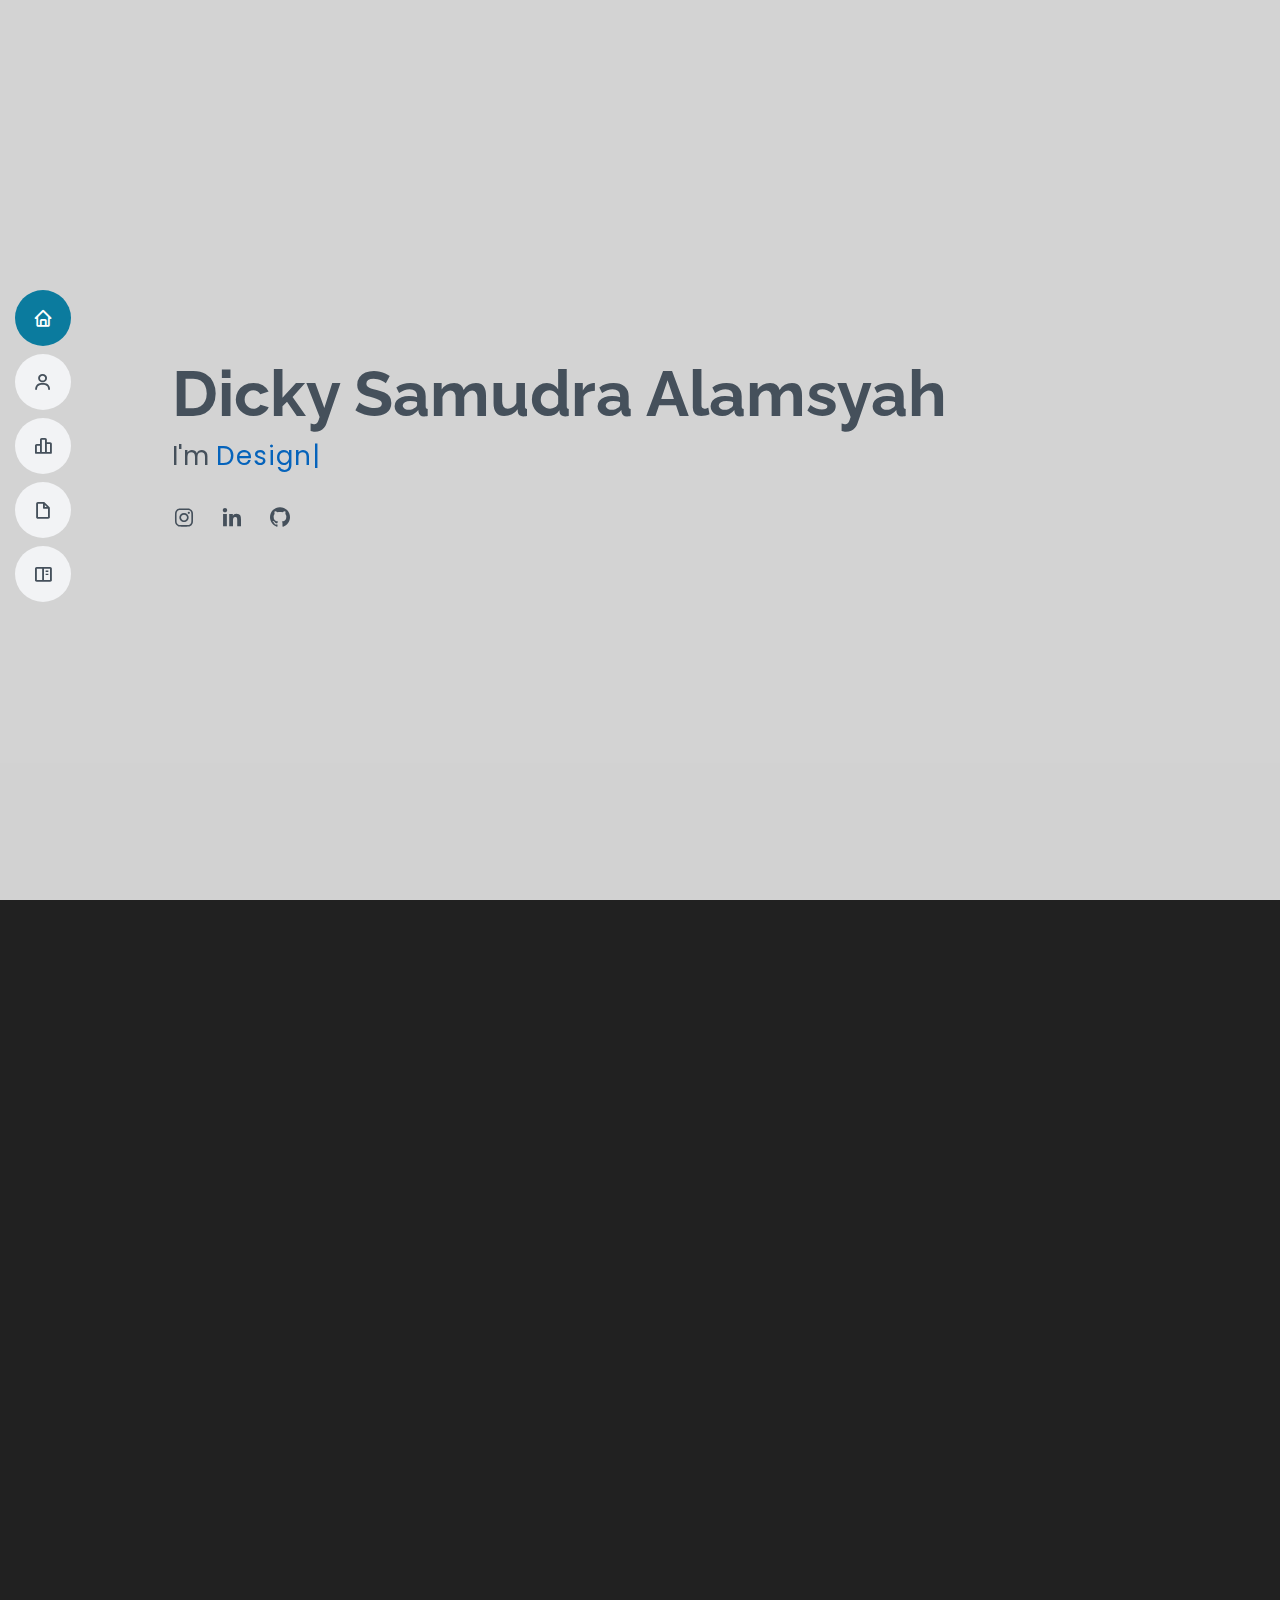
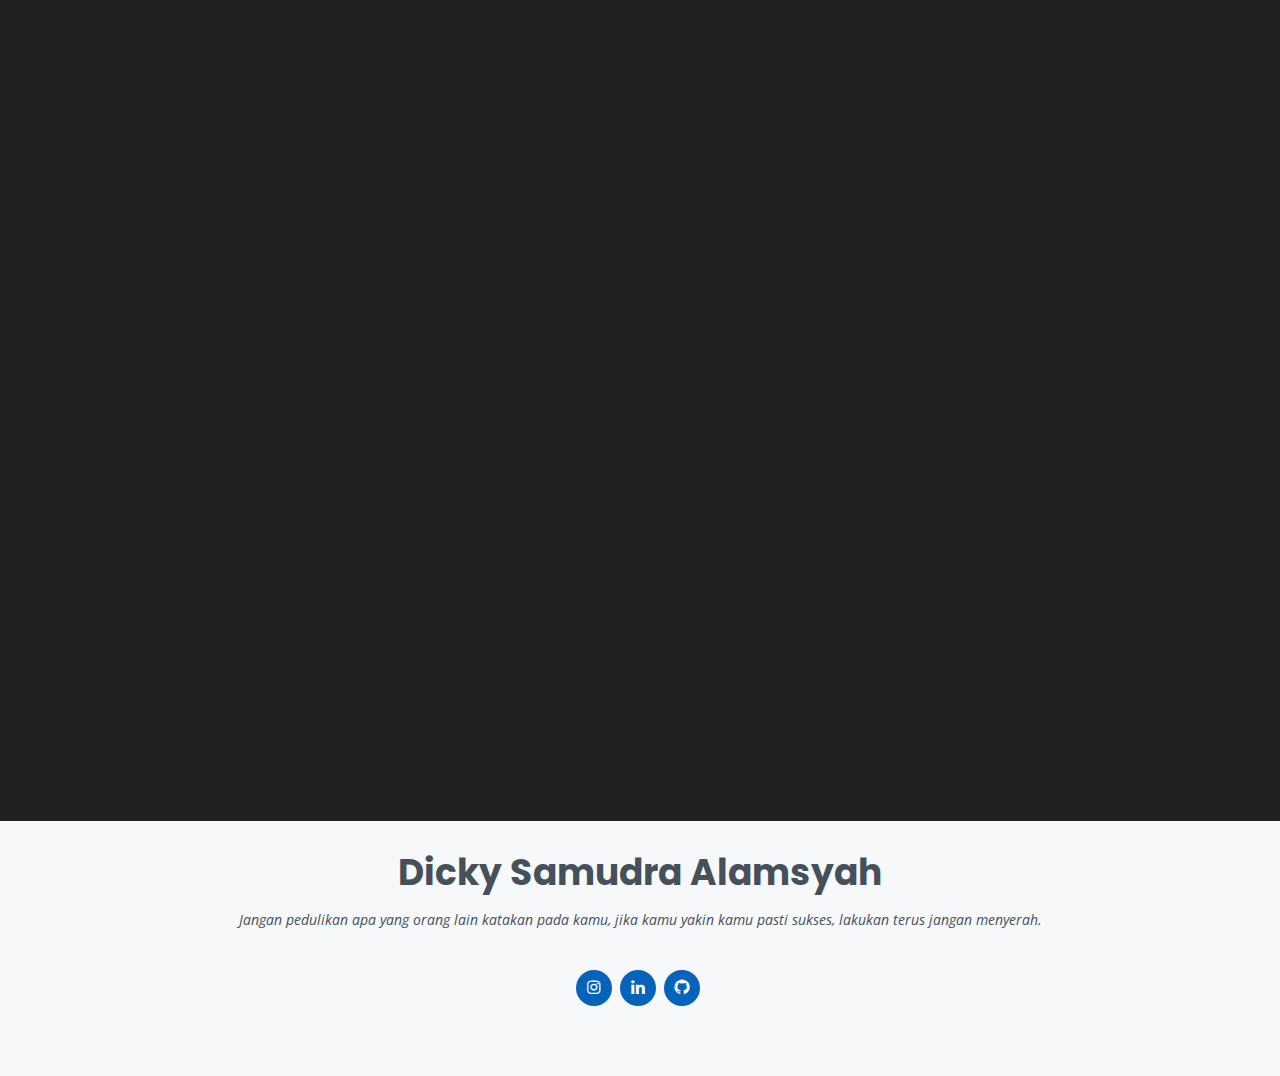
==== commit d59c420a: "update image" ====
--- a/index.html
+++ b/index.html
@@ -238,12 +238,12 @@
         <div class="row portfolio-container" data-aos="fade-up" data-aos-delay="200">
           <div class="col-lg-4 col-md-6 portfolio-item filter-web">
             <div class="portfolio-wrap">
-              <img src="assets/img/kedibelde.jpg" class="img-fluid" alt="">
+              <img src="assets/img/kedibeldeses.JPG" class="img-fluid" alt="">
               <div class="portfolio-info">
                 <h4>Kedibelde Deutsch</h4>
                 <p>Website</p>
                 <div class="portfolio-links">
-                  <a href="assets/img/kedibelde.jpg" data-gallery="portfolioGallery" class="portfolio-lightbox" title="Web 3"><i class="bx bx-plus"></i></a>
+                  <a href="assets/img/kedibeldeses.JPG" data-gallery="portfolioGallery" class="portfolio-lightbox"><i class="bx bx-plus"></i></a>
                   <a href="kedibelde-details.html" class="portfolio-details-lightbox" data-glightbox="type: external" title="Portfolio Details"><i class="bx bx-link"></i></a>
                 </div>
               </div>
@@ -251,12 +251,12 @@
           </div>
           <div class="col-lg-4 col-md-6 portfolio-item filter-web">
             <div class="portfolio-wrap">
-              <img src="assets/img/makers.jpg" class="img-fluid" alt="">
+              <img src="assets/img/makerses.JPG" class="img-fluid" alt="">
               <div class="portfolio-info">
                 <h4>Makers</h4>
                 <p>Website</p>
                 <div class="portfolio-links">
-                  <a href="assets/img/makers.jpg" data-gallery="portfolioGallery" class="portfolio-lightbox" title="Web 3"><i class="bx bx-plus"></i></a>
+                  <a href="assets/img/makerses.JPG" data-gallery="portfolioGallery" class="portfolio-lightbox"><i class="bx bx-plus"></i></a>
                   <a href="makers-details.html" class="portfolio-details-lightbox" data-glightbox="type: external" title="Portfolio Details"><i class="bx bx-link"></i></a>
                 </div>
               </div>
@@ -269,7 +269,7 @@
                 <h4>Pemrograman OOP</h4>
                 <p>Java</p>
                 <div class="portfolio-links">
-                  <a href="assets/img/NetBeans.jpg" data-gallery="portfolioGallery" class="portfolio-lightbox" title="Web 3"><i class="bx bx-plus"></i></a>
+                  <a href="assets/img/NetBeans.jpg" data-gallery="portfolioGallery" class="portfolio-lightbox"><i class="bx bx-plus"></i></a>
                   <a href="OOP-details.html" class="portfolio-details-lightbox" data-glightbox="type: external" title="Portfolio Details"><i class="bx bx-link"></i></a>
                 </div>
               </div>
